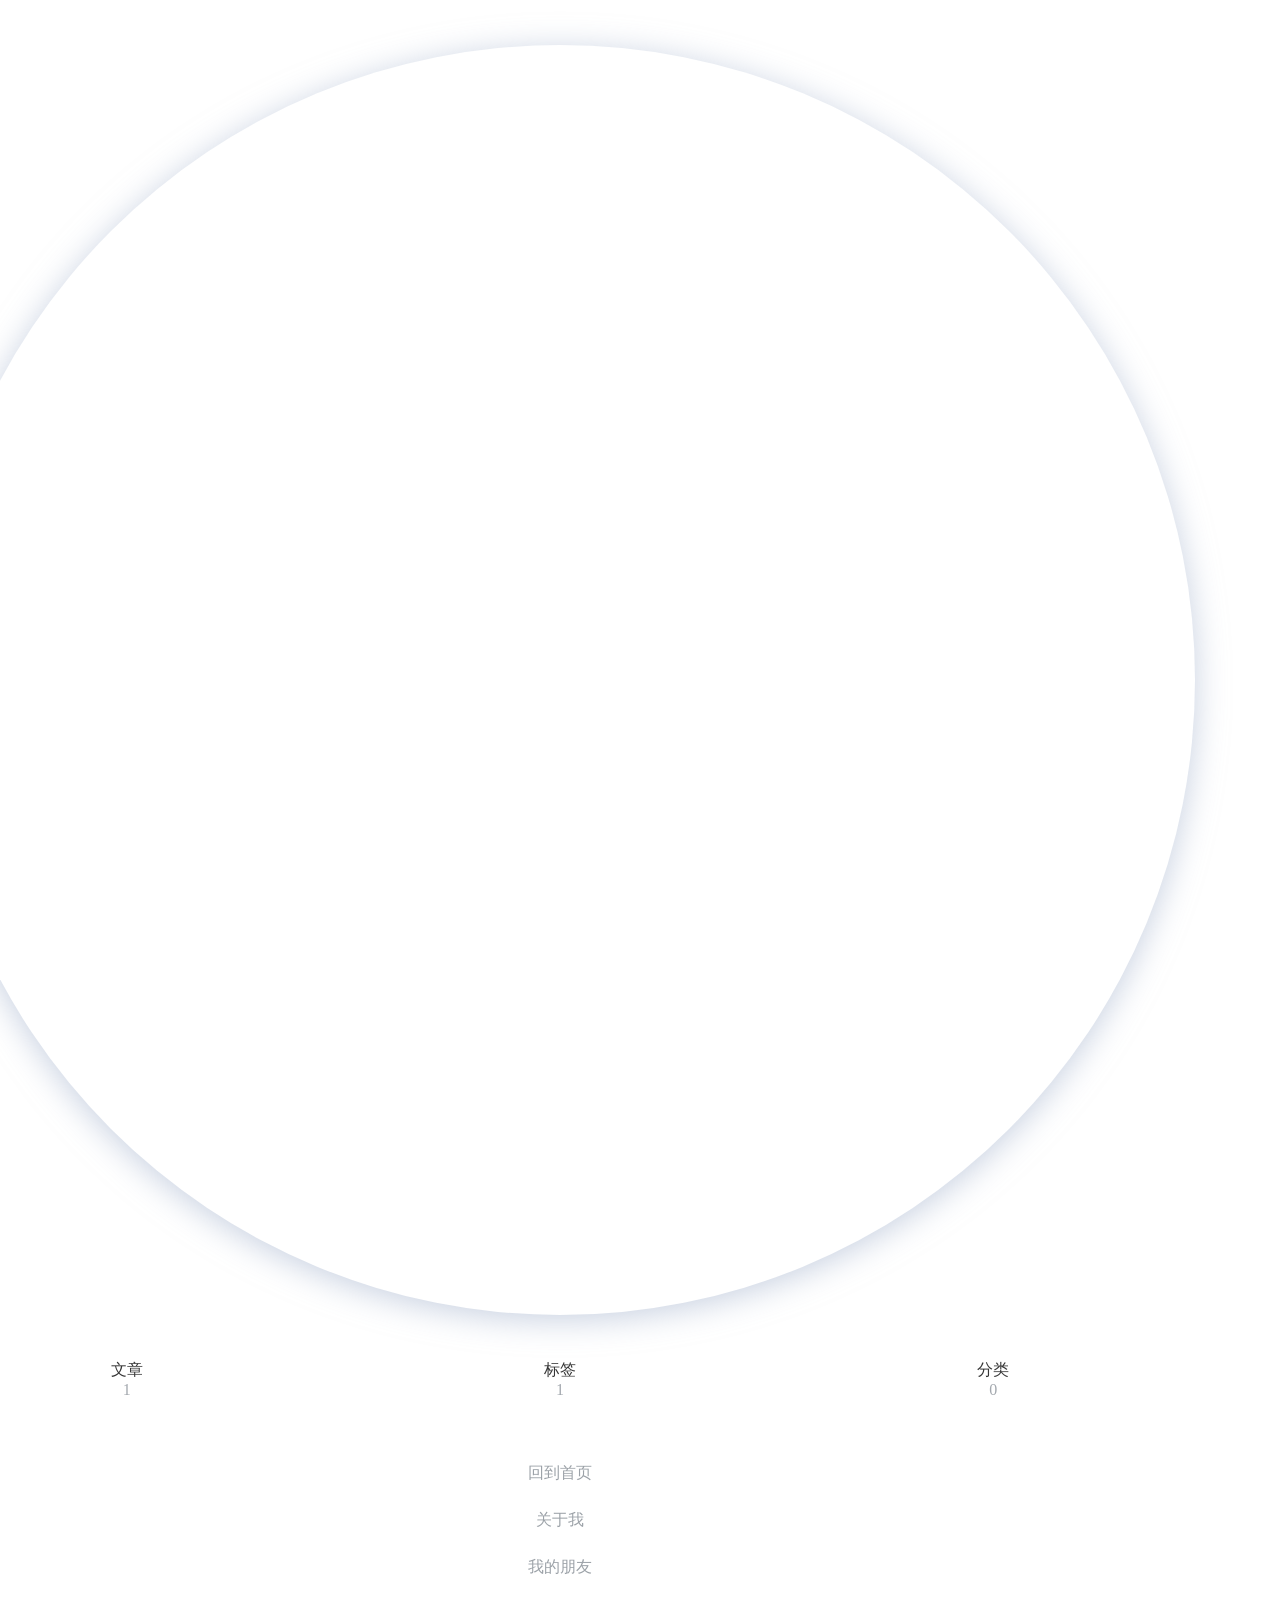
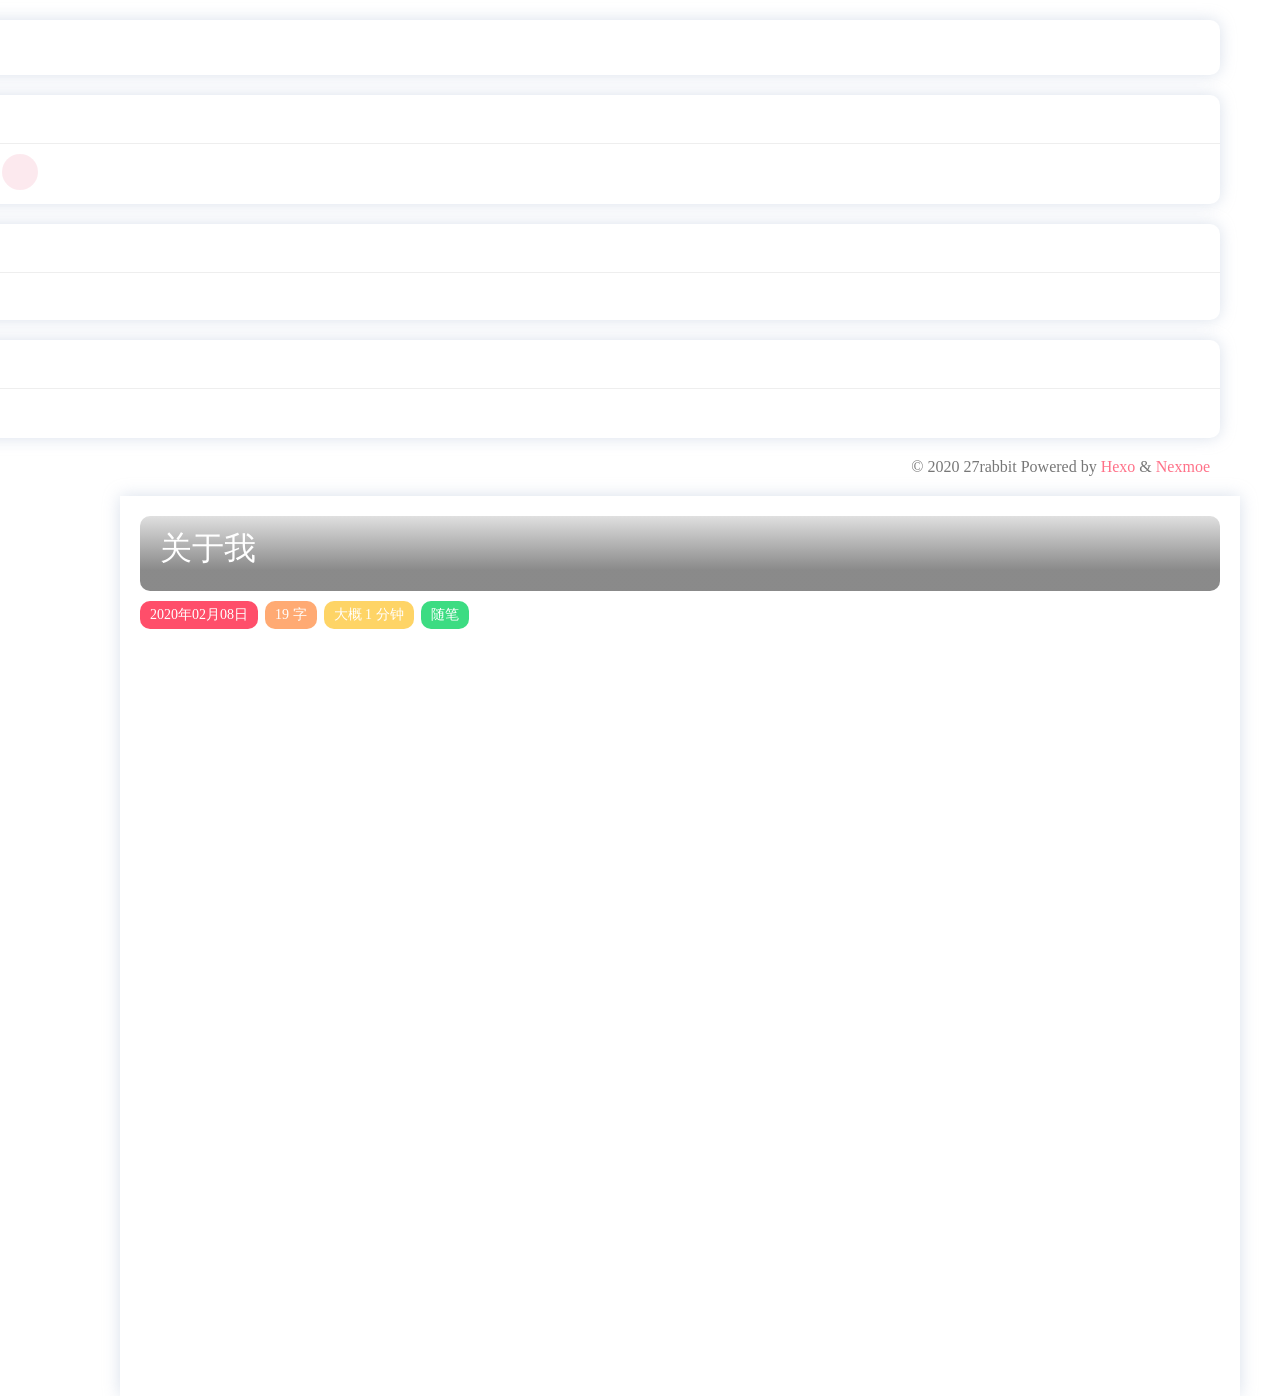
==== archives/index.html @ f5aac6a1 "Site updated: 2020-02-13 19:49:36" ====
<!DOCTYPE html>
<html>

<head>
  
  <title>归档 - 27rabbit</title>
  <meta charset="UTF-8">
  <meta name="description" content="">
  <meta name="viewport" content="width=device-width, initial-scale=1, maximum-scale=1">
  
  

  <link rel="shortcut icon" href="/favicon.ico" type="image/png" />
  <meta property="og:type" content="website">
<meta property="og:title" content="27rabbit">
<meta property="og:url" content="http://27rabbit.xyz/archives/index.html">
<meta property="og:site_name" content="27rabbit">
<meta property="og:locale" content="zh_CN">
<meta property="article:author" content="27rabbit">
<meta name="twitter:card" content="summary">
  <link rel="stylesheet" href="https://cdn.jsdelivr.net/npm/mdui@0.4.3/dist/css/mdui.min.css">
  <link rel="stylesheet" href="https://cdn.jsdelivr.net/npm/highlight.js@9.15.8/styles/atom-one-dark.css">
  
  <link rel="stylesheet" href="//at.alicdn.com/t/font_1038733_0xvrvpg9c0r.css">
  <link rel="stylesheet" href="/css/style.css?v=1581594572714">

   
    <style>
      .nexmoe-avatar img:hover {
        -webkit-transform: rotateZ(360deg);
        -moz-transform: rotateZ(360deg);
        transform: rotateZ(360deg);
      }	
    </style>
  
<meta name="generator" content="Hexo 4.2.0"></head>

<body class="mdui-drawer-body-left">
  
  <div id="nexmoe-background">
    <div class="nexmoe-bg" style="background-image: url(https://i.loli.net/2020/02/13/C8mOFnyp7YLqkBA.jpg)"></div>
    <div class="mdui-appbar mdui-shadow-0">
      <div class="mdui-toolbar">
        <a mdui-drawer="{target: '#drawer', swipe: true}" title="menu" class="mdui-btn mdui-btn-icon"><i class="mdui-icon material-icons">menu</i></a>
        <div class="mdui-toolbar-spacer"></div>
        <!--<a href="javascript:;" class="mdui-btn mdui-btn-icon"><i class="mdui-icon material-icons">search</i></a>-->
        <a href="/" title="27rabbit" class="mdui-btn mdui-btn-icon"><img src="https://i.loli.net/2020/02/12/JqBduc5F4Vewi12.jpg"></a>
       </div>
    </div>
  </div>
  <div id="nexmoe-header">
      <div class="nexmoe-drawer mdui-drawer" id="drawer">
    <div class="nexmoe-avatar mdui-ripple">
        <a href="/" title="27rabbit">
            <img src="https://i.loli.net/2020/02/12/JqBduc5F4Vewi12.jpg" alt="27rabbit">
        </a>
    </div>
    <div class="nexmoe-count">
        <div><span>文章</span>1</div>
        <div><span>标签</span>1</div>
        <div><span>分类</span>0</div>
    </div>
    <ul class="nexmoe-list mdui-list" mdui-collapse="{accordion: true}">
        
        <a class="nexmoe-list-item mdui-list-item mdui-ripple" href="/" title="回到首页">
            <i class="mdui-list-item-icon nexmoefont icon-home"></i>
            <div class="mdui-list-item-content">
                回到首页
            </div>
        </a>
        
        <a class="nexmoe-list-item mdui-list-item mdui-ripple" href="/2020/02/08/about-me/" title="关于我">
            <i class="mdui-list-item-icon nexmoefont icon-info-circle"></i>
            <div class="mdui-list-item-content">
                关于我
            </div>
        </a>
        
        <a class="nexmoe-list-item mdui-list-item mdui-ripple" href="/PY.html" title="我的朋友">
            <i class="mdui-list-item-icon nexmoefont icon-unorderedlist"></i>
            <div class="mdui-list-item-content">
                我的朋友
            </div>
        </a>
        
    </ul>
    <aside id="nexmoe-sidebar">
  
  <div class="nexmoe-widget-wrap">
    <div class="nexmoe-widget nexmoe-search">
        <form id="search_form" action_e="https://cn.bing.com/search?q=site:27rabbit.xyz" onsubmit="return search();">
            <input id="search_value" name="q" type="search" placeholder="搜索">
        </form>
    </div>
</div>
  
  <div class="nexmoe-widget-wrap">
    <h3 class="nexmoe-widget-title">交个朋友</h3>
    <div class="nexmoe-widget nexmoe-social">
        <a class="mdui-ripple" href="https://space.bilibili.com/182600009/" target="_blank" mdui-tooltip="{content: '哔哩哔哩'}" style="color: rgb(231, 106, 141);background-color: rgba(231, 106, 141, .15);">
            <i class="nexmoefont icon-bilibili"></i>
        </a><a class="mdui-ripple" href="https://github.com/27rabbit-penguin/" target="_blank" mdui-tooltip="{content: 'GitHub'}" style="color: rgb(25, 23, 23);background-color: rgba(25, 23, 23, .15);">
            <i class="nexmoefont icon-github"></i>
        </a><a class="mdui-ripple" href="https://space.bilibili.com/182600009/" target="_blank" mdui-tooltip="{content: 'LOJ'}" style="color: rgb(231, 106, 141);background-color: rgba(231, 106, 141, .15);">
            <i class="nexmoefont icon-loj"></i>
        </a>
    </div>
</div>
  
  

  
  
  <div class="nexmoe-widget-wrap">
    <h3 class="nexmoe-widget-title">标签云</h3>
    <div id="randomtagcloud" class="nexmoe-widget tagcloud">
      <a href="/tags/%E9%9A%8F%E7%AC%94/" style="font-size: 10px;">随笔</a>
    </div>
    
  </div>

  
  
  <div class="nexmoe-widget-wrap">
    <h3 class="nexmoe-widget-title">归档</h3>
    <div class="nexmoe-widget">
      <ul class="archive-list"><li class="archive-list-item"><a class="archive-list-link" href="/archives/2020/02/">二月 2020</a></li></ul>
    </div>
  </div>


  
</aside>
    <div class="nexmoe-copyright">
        &copy; 2020 27rabbit
        Powered by <a href="http://hexo.io/" target="_blank">Hexo</a>
        & <a href="https://nexmoe.com/hexo-theme-nexmoe.html" target="_blank">Nexmoe</a>
    </div>
</div><!-- .nexmoe-drawer -->
  </div>
  <div id="nexmoe-content">
    <div class="nexmoe-primary">
        <style>
    #nexmoe-content .nexmoe-archives .nexmoe-post .nexmoe-post-cover {
        max-height: 75px;
    }
</style>
<section class="nexmoe-archives">
    
    <div class="nexmoe-post">
        <a href="/2020/02/08/about-me/">
            
                <div class="nexmoe-post-cover mdui-ripple"> 
                    <img data-src="https://i.loli.net/2020/02/13/C8mOFnyp7YLqkBA.jpg" data-sizes="auto" alt="关于我" class="lazyload">
                    <h1>关于我</h1>
                </div>
            
        </a>
        <div class="nexmoe-post-meta">
            <a><i class="nexmoefont icon-calendar-fill"></i>2020年02月08日</a>
            <a><i class="nexmoefont icon-areachart"></i>19 字</a>
            <a><i class="nexmoefont icon-time-circle-fill"></i>大概 1 分钟</a>
            
            
                <a class="nexmoefont icon-tag-fill -link" href="/tags/%E9%9A%8F%E7%AC%94/" rel="tag">随笔</a>
            
        </div>
        <div style="height: 50px;"></div>
    </div>
    
</section>

    </div>
  </div>
  <script src="https://cdn.jsdelivr.net/npm/mdui@0.4.3/dist/js/mdui.min.js"></script>
<script src="https://cdn.jsdelivr.net/gh/highlightjs/cdn-release@9.15.8/build/highlight.min.js"></script>
<script>hljs.initHighlightingOnLoad();</script>
<script src="https://cdn.jsdelivr.net/npm/lazysizes@5.1.0/lazysizes.min.js"></script>

<script src="/js/app.js?v=1581594572717"></script>


    <script src="https://cdn.jsdelivr.net/gh/xtaodada/xtaodada.github.io@0.0.2/copy.js"></script>


 
<script> 
!function(e,t,a){function n(){c(".heart{width: 10px;height: 10px;position: fixed;background: #f00;transform: rotate(45deg);-webkit-transform: rotate(45deg);-moz-transform: rotate(45deg);}.heart:after,.heart:before{content: '';width: inherit;height: inherit;background: inherit;border-radius: 50%;-webkit-border-radius: 50%;-moz-border-radius: 50%;position: fixed;}.heart:after{top: -5px;}.heart:before{left: -5px;}"),o(),r()}function r(){for(var e=0;e<d.length;e++)d[e].alpha<=0?(t.body.removeChild(d[e].el),d.splice(e,1)):(d[e].y--,d[e].scale+=.004,d[e].alpha-=.013,d[e].el.style.cssText="left:"+d[e].x+"px;top:"+d[e].y+"px;opacity:"+d[e].alpha+";transform:scale("+d[e].scale+","+d[e].scale+") rotate(45deg);background:"+d[e].color+";z-index:99999");requestAnimationFrame(r)}function o(){var t="function"==typeof e.onclick&&e.onclick;e.onclick=function(e){t&&t(),i(e)}}function i(e){var a=t.createElement("div");a.className="heart",d.push({el:a,x:e.clientX-5,y:e.clientY-5,scale:1,alpha:1,color:s()}),t.body.appendChild(a)}function c(e){var a=t.createElement("style");a.type="text/css";try{a.appendChild(t.createTextNode(e))}catch(t){a.styleSheet.cssText=e}t.getElementsByTagName("head")[0].appendChild(a)}function s(){return"rgb("+~~(255*Math.random())+","+~~(255*Math.random())+","+~~(255*Math.random())+")"}var d=[];e.requestAnimationFrame=function(){return e.requestAnimationFrame||e.webkitRequestAnimationFrame||e.mozRequestAnimationFrame||e.oRequestAnimationFrame||e.msRequestAnimationFrame||function(e){setTimeout(e,1e3/60)}}(),n()}(window,document);
</script>

  





</body>

</html>
---- css/style.css ----
*,
*::after,
*::before {
  box-sizing: border-box;
}
a {
  text-decoration: none;
}
body {
  max-width: 1200px;
  margin: auto !important;
}
#nexmoe-background .nexmoe-bg {
  opacity: 0.2;
  background-size: cover;
  filter: blur(30px);
  height: 100vh;
  width: 100%;
  position: fixed;
  top: 0;
  left: 0;
  z-index: -1;
}
#nexmoe-background .mdui-appbar {
  padding: 10px;
  display: none;
}
#nexmoe-background .mdui-appbar img {
  width: 100%;
}
@media screen and (max-width: 1023px) {
  .nexmoe-bg {
    position: relative;
  }
  .mdui-appbar {
    display: block !important;
  }
}
#nexmoe-header {
  margin-left: -240px;
}
#nexmoe-header .mdui-drawer {
  left: unset;
  scrollbar-width: none;
}
#nexmoe-header .mdui-drawer::-webkit-scrollbar {
  display: none;
}
#nexmoe-header .nexmoe-avatar,
#nexmoe-header .nexmoe-avatar img {
  width: 100%;
  font-size: 0 0;
  border-radius: 80px;
  -webkit-border-radius: 80px;
  -moz-border-radius: 80px;
  box-shadow: inset 0 -1px 0 #333 sf;
  -webkit-transition: -webkit-transform 1.5s ease-out;
  -moz-transition: -moz-transform 1.5s ease-out;
  transition: transform 1.5s ease-out;
}
#nexmoe-header .nexmoe-avatar {
  margin: 45px;
  z-index: 4;
  position: relative;
  font-size: 0;
  width: calc(100% - 90px);
  overflow: hidden;
  border-radius: 100%;
  box-shadow: 0 0.3rem 2rem rgba(161,177,204,0.6);
}
#nexmoe-header .nexmoe-avatar a {
  padding-bottom: 100%;
  display: block;
  height: 0;
}
#nexmoe-header .nexmoe-count {
  padding: 0 30px;
  margin-bottom: 30px;
  display: -webkit-box;
  display: -ms-flexbox;
  display: flex;
}
#nexmoe-header .nexmoe-count div {
  -webkit-box-flex: 1;
  -ms-flex: 1;
  flex: 1;
  text-align: center;
  color: #a3a8ae;
}
#nexmoe-header .nexmoe-count div span {
  color: #363636;
  display: block;
}
#nexmoe-header .nexmoe-search input {
  border: none !important;
  background-color: transparent;
  padding: 20px;
  box-sizing: border-box;
  outline: none;
}
#nexmoe-header .nexmoe-social {
  padding: 5px;
}
#nexmoe-header .nexmoe-social a {
  width: 36px;
  height: 36px;
  line-height: 36px;
  margin: 5px;
  border-radius: 100%;
  display: inline-block;
  text-align: center;
  color: #606266;
}
#nexmoe-header .nexmoe-list {
  padding: 8px 20px;
}
#nexmoe-header .nexmoe-list .nexmoe-list-item {
  padding: 0 36px;
  color: #9ca2a8;
  transition: all 0.35s;
  border-radius: 10px;
  margin-bottom: 10px;
  text-align: center;
}
#nexmoe-header .nexmoe-list .nexmoe-list-item.active,
#nexmoe-header .nexmoe-list .nexmoe-list-item.active i {
  color: #fff;
}
#nexmoe-header .nexmoe-list .nexmoe-list-item.active {
  opacity: 0.9;
  background: #ff4e6a;
  box-shadow: 0 2px 12px #ff4e6a;
}
#nexmoe-header .nexmoe-list .nexmoe-list-item i {
  font-size: 22px;
  color: #9ca2a8;
}
#nexmoe-header .nexmoe-list .nexmoe-list-item .mdui-list-item-content {
  margin-left: 0px;
  transition: all 0.35s;
}
#nexmoe-header .nexmoe-widget-wrap {
  box-shadow: 0 0 1rem rgba(161,177,204,0.4);
  background-color: #fff;
  margin: 20px;
  border-radius: 10px;
  overflow: hidden;
  white-space: normal;
}
#nexmoe-header .nexmoe-widget-wrap .nexmoe-widget-title {
  font-size: 1.2em;
  font-weight: normal;
  padding: 12px 10px 10px;
  border-bottom: 1px solid #eee;
  margin: 0;
}
#nexmoe-header .nexmoe-widget-wrap .nexmoe-widget ul {
  list-style-type: none;
  padding: 0;
  margin: 0;
}
#nexmoe-header .nexmoe-widget-wrap .nexmoe-widget ul li {
  overflow: hidden;
  text-overflow: ellipsis;
  white-space: nowrap;
  border-bottom: 1px solid #eee;
  position: relative;
}
#nexmoe-header .nexmoe-widget-wrap .nexmoe-widget ul li a {
  padding: 14px 10px;
  display: block;
  color: #606266;
}
#nexmoe-header .nexmoe-widget-wrap .nexmoe-widget ul li:last-child {
  border-bottom: none;
}
#nexmoe-header .nexmoe-widget-wrap .nexmoe-widget .category-list-count {
  background-color: rgba(255,78,106,0.8);
  display: inline-block;
  width: 26px;
  height: 26px;
  line-height: 26px;
  text-align: center;
  border-radius: 100%;
  color: #fff;
  position: absolute;
  right: 10px;
  top: 10px;
}
#nexmoe-header .nexmoe-widget-wrap .tagcloud {
  padding: 10px;
  padding-bottom: 5px;
}
#nexmoe-header .nexmoe-widget-wrap .tagcloud a {
  border-radius: 10px;
  padding: 5px 10px;
  color: #fff;
  font-size: 12px !important;
  display: inline-block;
  margin-bottom: 5px;
}
#nexmoe-header .nexmoe-widget-wrap .tagcloud a:before {
  content: "# ";
}
#nexmoe-header .nexmoe-widget-wrap .tagcloud a:nth-child(7n+1) {
  background-color: rgba(255,78,106,0.15);
  color: rgba(255,78,106,0.8);
}
#nexmoe-header .nexmoe-widget-wrap .tagcloud a:nth-child(7n+2) {
  background-color: rgba(255,170,115,0.15);
  color: #ffaa73;
}
#nexmoe-header .nexmoe-widget-wrap .tagcloud a:nth-child(7n+3) {
  background-color: rgba(254,212,102,0.15);
  color: #fed466;
}
#nexmoe-header .nexmoe-widget-wrap .tagcloud a:nth-child(7n+4) {
  background-color: rgba(60,220,130,0.15);
  color: #3cdc82;
}
#nexmoe-header .nexmoe-widget-wrap .tagcloud a:nth-child(7n+5) {
  background-color: rgba(100,220,240,0.15);
  color: #64dcf0;
}
#nexmoe-header .nexmoe-widget-wrap .tagcloud a:nth-child(7n+6) {
  background-color: rgba(100,185,255,0.15);
  color: #64b9ff;
}
#nexmoe-header .nexmoe-widget-wrap .tagcloud a:nth-child(7n+7) {
  background-color: rgba(180,180,255,0.15);
  color: #b4b4ff;
}
#nexmoe-header .nexmoe-widget-wrap:first-child {
  margin-top: 0;
}
#nexmoe-header .nexmoe-copyright {
  padding: 0 30px;
  text-align: right;
  color: #777;
  white-space: normal;
  margin-bottom: 20px;
}
#nexmoe-header .nexmoe-copyright a {
  color: rgba(255,78,106,0.8);
}
@media screen and (max-width: 1024px) {
  #nexmoe-header {
    margin-left: 0;
  }
  #nexmoe-header .mdui-drawer {
    left: 0;
  }
}
#nexmoe-content {
  position: relative;
}
#nexmoe-content .nexmoe-primary {
  box-shadow: 0 0 1rem rgba(161,177,204,0.4);
  background-color: #fff;
  float: left;
  width: 100%;
  padding: 20px;
  position: absolute;
  min-height: 100vh;
}
#nexmoe-content .nexmoe-primary .nexmoe-page-nav {
  list-style: none;
  text-align: center;
  display: inline-block;
  color: #ddd;
  background-color: #f5f6f5;
  border-radius: 10px;
  margin-top: -10px;
}
#nexmoe-content .nexmoe-primary .nexmoe-page-nav .prev {
  margin-left: 8px;
}
#nexmoe-content .nexmoe-primary .nexmoe-page-nav .page-number,
#nexmoe-content .nexmoe-primary .nexmoe-page-nav .extend {
  color: #999;
  border-radius: 10px;
  width: 35px;
  height: 35px;
  line-height: 35px;
  margin-right: 8px;
  float: left;
}
#nexmoe-content .nexmoe-primary .nexmoe-page-nav .current {
  color: #fff;
  background: #ff4e6a;
  opacity: 0.9;
  box-shadow: 0 2px 12px #ff4e6a;
}
#nexmoe-content .nexmoe-posts {
  position: relative;
}
#nexmoe-content .nexmoe-posts .nexmoe-post {
  width: 100%;
  margin-bottom: 40px;
}
#nexmoe-content .nexmoe-posts .nexmoe-post article {
  padding: 10px 0;
}
#nexmoe-content .nexmoe-posts .nexmoe-post article p:first-child {
  margin-top: 0;
}
#nexmoe-content .nexmoe-posts .nexmoe-post article p:last-child {
  margin-bottom: 0;
}
#nexmoe-content .nexmoe-posts .nexmoe-post:last-child {
  margin-bottom: 20px;
}
#nexmoe-content .nexmoe-post .nexmoe-post-cover {
  width: 100%;
  position: relative;
  overflow: hidden;
  border-radius: 10px;
  margin-bottom: 10px;
  min-height: 75px;
  background-color: #eee;
}
#nexmoe-content .nexmoe-post .nexmoe-post-cover img {
  width: 100%;
  display: block;
  -webkit-filter: blur(5px);
  filter: blur(5px);
  transition: filter 400ms, -webkit-filter 400ms;
  position: absolute;
  left: 0;
  top: 0;
  opacity: 0;
}
#nexmoe-content .nexmoe-post .nexmoe-post-cover img.lazyloaded {
  -webkit-filter: blur(0);
  filter: blur(0);
  opacity: 1;
}
#nexmoe-content .nexmoe-post .nexmoe-post-cover h1 {
  position: absolute;
  bottom: 0;
  padding: 20px;
  color: #fff;
  font-size: 2em;
  width: 100%;
  box-sizing: border-box;
  text-transform: none;
  z-index: 1;
  margin: 0;
  font-weight: normal;
}
#nexmoe-content .nexmoe-post .nexmoe-post-cover h1:after {
  background-image: -moz-linear-gradient(to top, rgba(16,16,16,0.45) 25%, rgba(16,16,16,0) 100%);
  background-image: -webkit-linear-gradient(to top, rgba(16,16,16,0.45) 25%, rgba(16,16,16,0) 100%);
  background-image: -ms-linear-gradient(to top, rgba(16,16,16,0.45) 25%, rgba(16,16,16,0) 100%);
  background-image: linear-gradient(to top, rgba(16,16,16,0.45) 25%, rgba(16,16,16,0) 100%);
  -moz-pointer-events: none;
  -webkit-pointer-events: none;
  -ms-pointer-events: none;
  pointer-events: none;
  background-size: cover;
  content: '';
  display: block;
  height: 100%;
  left: 0;
  position: absolute;
  bottom: 0;
  width: 100%;
  z-index: -1;
}
#nexmoe-content .nexmoe-post .nexmoe-post-meta {
  margin-bottom: -10px;
}
#nexmoe-content .nexmoe-post .nexmoe-post-meta a {
  border-radius: 10px;
  padding: 5px 10px;
  color: #fff;
  font-size: 14px;
  display: inline-block;
  margin-bottom: 5px;
  margin-right: 3px;
}
#nexmoe-content .nexmoe-post .nexmoe-post-meta a .nexmoefont {
  font-size: 14px;
}
#nexmoe-content .nexmoe-post .nexmoe-post-meta a:before,
#nexmoe-content .nexmoe-post .nexmoe-post-meta i:before {
  margin-right: 5px;
}
#nexmoe-content .nexmoe-post .nexmoe-post-meta a:nth-child(7n+1) {
  background-color: #ff4e6a;
}
#nexmoe-content .nexmoe-post .nexmoe-post-meta a:nth-child(7n+2) {
  background-color: #ffaa73;
}
#nexmoe-content .nexmoe-post .nexmoe-post-meta a:nth-child(7n+3) {
  background-color: #fed466;
}
#nexmoe-content .nexmoe-post .nexmoe-post-meta a:nth-child(7n+4) {
  background-color: #3cdc82;
}
#nexmoe-content .nexmoe-post .nexmoe-post-meta a:nth-child(7n+5) {
  background-color: #64dcf0;
}
#nexmoe-content .nexmoe-post .nexmoe-post-meta a:nth-child(7n+6) {
  background-color: #64b9ff;
}
#nexmoe-content .nexmoe-post .nexmoe-post-meta a:nth-child(7n+7) {
  background-color: #b4b4ff;
}
#nexmoe-content .nexmoe-post .nexmoe-post-copyright {
  margin-bottom: 20px;
  border-radius: 6px;
  padding: 20px;
  color: #666;
  background-color: #f8f8f8;
  border-left: 2px solid #eee;
  line-height: 1.5em;
  position: relative;
}
#nexmoe-content .nexmoe-post .nexmoe-post-copyright i {
  position: absolute;
  top: -10px;
  left: 13px;
  font-size: 20px;
  background: #f8f8f8;
  color: #666;
  border-radius: 100%;
  text-align: center;
  line-height: 24px;
  padding: 2px;
  height: 30px;
  width: 30px;
  border: 1px solid #eee;
}
#nexmoe-content .nexmoe-post .nexmoe-post-copyright a {
  color: #ff4e6a;
}
#nexmoe-content .nexmoe-comment {
  background-color: #f5f6f5;
  padding: 20px;
  margin: -20px;
  margin-top: 0;
}
#nexmoe-content::after {
  clear: both;
  display: table;
  content: ' ';
}
@media screen and (max-width: 1024px) {
  #nexmoe-content .nexmoe-primary {
    width: 100%;
    position: relative;
    min-height: 100vh;
  }
  #nexmoe-content .nexmoe-secondary {
    display: none;
  }
}
@media screen and (min-width: 1024px) {
  body {
    padding-left: 80px;
  }
  #nexmoe-header .mdui-drawer-close {
    -webkit-transform: translateX(-160px);
    transform: translateX(-160px);
  }
  #nexmoe-header .mdui-drawer-close .nexmoe-avatar {
    padding: 16px;
    width: 80px;
    margin-left: 160px;
    margin-top: 8px;
  }
  #nexmoe-header .mdui-drawer-close .nexmoe-count {
    padding: 16px;
    width: 80px;
    margin-left: 160px;
    display: block;
  }
  #nexmoe-header .mdui-drawer-close .nexmoe-count div {
    display: block;
    margin-bottom: 10px;
  }
  #nexmoe-header .mdui-drawer-close .nexmoe-count div:last-child {
    margin-bottom: 0;
  }
  #nexmoe-header .mdui-drawer-close .mdui-list {
    margin-left: 160px;
  }
  #nexmoe-header .mdui-drawer-close .nexmoe-list-item {
    padding: 0 17px;
    color: #9ca2a8;
  }
  #nexmoe-header .mdui-drawer-close .mdui-list-item-icon~.mdui-list-item-content {
    margin-left: 32px;
  }
  #nexmoe-header .mdui-drawer-close .nexmoe-list {
    padding: 8px 10px;
  }
}
article {
  color: #444;
  font-family: microsoft yahei;
}
article p {
  line-height: 24px;
}
article code {
  background-color: rgba(27,31,35,0.05);
  border-radius: 6px;
  font-size: 85%;
  padding: 0.2em 0.4em;
  border: 1px solid #d7dae2;
}
article code::-webkit-scrollbar {
  width: 10px;
  height: 10px;
}
article code::-webkit-scrollbar-thumb {
  border-radius: 6px;
  background-color: #888;
}
article pre {
  border-radius: 6px;
  overflow: hidden;
  -webkit-box-sizing: border-box;
  box-sizing: border-box;
  margin: 20px 0;
  position: relative;
  background: #282c34;
}
article pre::before {
  content: "";
  background: #282c34;
  height: 32px;
  margin-bottom: 0;
  display: block;
}
article pre::after {
  content: " ";
  position: absolute;
  border-radius: 50%;
  background: #ff5f56;
  width: 12px;
  height: 12px;
  top: 0;
  left: 12px;
  margin-top: 12px;
  -webkit-box-shadow: 20px 0 #ffbd2e, 40px 0 #27c93f;
  box-shadow: 20px 0 #ffbd2e, 40px 0 #27c93f;
}
article pre code {
  position: relative;
  padding: 0 5px;
  display: inline-block;
  padding-left: 45px !important;
  border: none;
  border-radius: 0;
  font-size: 100%;
}
article pre code::after {
  content: '001 \A 002 \A 003 \A 004 \A 005 \A 006 \A 007 \A 008 \A 009 \A 010 \A 011 \A 012 \A 013 \A 014 \A 015 \A 016 \A 017 \A 018 \A 019 \A 020 \A 021 \A 022 \A 023 \A 024 \A 025 \A 026 \A 027 \A 028 \A 029 \A 030 \A 031 \A 032 \A 033 \A 034 \A 035 \A 036 \A 037 \A 038 \A 039 \A 040 \A 041 \A 042 \A 043 \A 044 \A 045 \A 046 \A 047 \A 048 \A 049 \A 050 \A 051 \A 052 \A 053 \A 054 \A 055 \A 056 \A 057 \A 058 \A 059 \A 060 \A 061 \A 062 \A 063 \A 064 \A 065 \A 066 \A 067 \A 068 \A 069 \A 070 \A 071 \A 072 \A 073 \A 074 \A 075 \A 076 \A 077 \A 078 \A 079 \A 080 \A 081 \A 082 \A 083 \A 084 \A 085 \A 086 \A 087 \A 088 \A 089 \A 090 \A 091 \A 092 \A 093 \A 094 \A 095 \A 096 \A 097 \A 098 \A 099 \A 100 \A 101 \A 102 \A 103 \A 104 \A 105 \A 106 \A 107 \A 108 \A 109 \A 110 \A 111 \A 112 \A 113 \A 114 \A 115 \A 116 \A 117 \A 118 \A 119 \A 120 \A 121 \A 122 \A 123 \A 124 \A 125 \A 126 \A 127 \A 128 \A 129 \A 130 \A 131 \A 132 \A 133 \A 134 \A 135 \A 136 \A 137 \A 138 \A 139 \A 140 \A 141 \A 142 \A 143 \A 144 \A 145 \A 146 \A 147 \A 148 \A 149 \A 150 \A 151 \A 152 \A 153 \A 154 \A 155 \A 156 \A 157 \A 158 \A 159 \A 160 \A 161 \A 162 \A 163 \A 164 \A 165 \A 166 \A 167 \A 168 \A 169 \A 170 \A 171 \A 172 \A 173 \A 174 \A 175 \A 176 \A 177 \A 178 \A 179 \A 180 \A 181 \A 182 \A 183 \A 184 \A 185 \A 186 \A 187 \A 188 \A 189 \A 190 \A 191 \A 192 \A 193 \A 194 \A 195 \A 196 \A 197 \A 198 \A 199 \A 200 \A 201 \A 202 \A 203 \A 204 \A 205 \A 206 \A 207 \A 208 \A 209 \A 210 \A 211 \A 212 \A 213 \A 214 \A 215 \A 216 \A 217 \A 218 \A 219 \A 220 \A 221 \A 222 \A 223 \A 224 \A 225 \A 226 \A 227 \A 228 \A 229 \A 230 \A 231 \A 232 \A 233 \A 234 \A 235 \A 236 \A 237 \A 238 \A 239 \A 240 \A 241 \A 242 \A 243 \A 244 \A 245 \A 246 \A 247 \A 248 \A 249 \A 250 \A 251 \A 252 \A 253 \A 254 \A 255 \A 256 \A 257 \A 258 \A 259 \A 260 \A 261 \A 262 \A 263 \A 264 \A 265 \A 266 \A 267 \A 268 \A 269 \A 270 \A 271 \A 272 \A 273 \A 274 \A 275 \A 276 \A 277 \A 278 \A 279 \A 280 \A 281 \A 282 \A 283 \A 284 \A 285 \A 286 \A 287 \A 288 \A 289 \A 290 \A 291 \A 292 \A 293 \A 294 \A 295 \A 296 \A 297 \A 298 \A 299 \A 300 \A 301 \A 302 \A 303 \A 304 \A 305 \A 306 \A 307 \A 308 \A 309 \A 310 \A 311 \A 312 \A 313 \A 314 \A 315 \A 316 \A 317 \A 318 \A 319 \A 320 \A 321 \A 322 \A 323 \A 324 \A 325 \A 326 \A 327 \A 328 \A 329 \A 330 \A 331 \A 332 \A 333 \A 334 \A 335 \A 336 \A 337 \A 338 \A 339 \A 340 \A 341 \A 342 \A 343 \A 344 \A 345 \A 346 \A 347 \A 348 \A 349 \A 350 \A 351 \A 352 \A 353 \A 354 \A 355 \A 356 \A 357 \A 358 \A 359 \A 360 \A 361 \A 362 \A 363 \A 364 \A 365 \A 366 \A 367 \A 368 \A 369 \A 370 \A 371 \A 372 \A 373 \A 374 \A 375 \A 376 \A 377 \A 378 \A 379 \A 380 \A 381 \A 382 \A 383 \A 384 \A 385 \A 386 \A 387 \A 388 \A 389 \A 390 \A 391 \A 392 \A 393 \A 394 \A 395 \A 396 \A 397 \A 398 \A 399 \A 400 \A 401 \A 402 \A 403 \A 404 \A 405 \A 406 \A 407 \A 408 \A 409 \A 410 \A 411 \A 412 \A 413 \A 414 \A 415 \A 416 \A 417 \A 418 \A 419 \A 420 \A 421 \A 422 \A 423 \A 424 \A 425 \A 426 \A 427 \A 428 \A 429 \A 430 \A 431 \A 432 \A 433 \A 434 \A 435 \A 436 \A 437 \A 438 \A 439 \A 440 \A 441 \A 442 \A 443 \A 444 \A 445 \A 446 \A 447 \A 448 \A 449 \A 450 \A 451 \A 452 \A 453 \A 454 \A 455 \A 456 \A 457 \A 458 \A 459 \A 460 \A 461 \A 462 \A 463 \A 464 \A 465 \A 466 \A 467 \A 468 \A 469 \A 470 \A 471 \A 472 \A 473 \A 474 \A 475 \A 476 \A 477 \A 478 \A 479 \A 480 \A 481 \A 482 \A 483 \A 484 \A 485 \A 486 \A 487 \A 488 \A 489 \A 490 \A 491 \A 492 \A 493 \A 494 \A 495 \A 496 \A 497 \A 498 \A 499 \A 500 \A 501 \A 502 \A 503 \A 504 \A 505 \A 506 \A 507 \A 508 \A 509 \A 510 \A 511 \A 512 \A 513 \A 514 \A 515 \A 516 \A 517 \A 518 \A 519 \A 520 \A 521 \A 522 \A 523 \A 524 \A 525 \A 526 \A 527 \A 528 \A 529 \A 530 \A 531 \A 532 \A 533 \A 534 \A 535 \A 536 \A 537 \A 538 \A 539 \A 540 \A 541 \A 542 \A 543 \A 544 \A 545 \A 546 \A 547 \A 548 \A 549 \A 550 \A 551 \A 552 \A 553 \A 554 \A 555 \A 556 \A 557 \A 558 \A 559 \A 560 \A 561 \A 562 \A 563 \A 564 \A 565 \A 566 \A 567 \A 568 \A 569 \A 570 \A 571 \A 572 \A 573 \A 574 \A 575 \A 576 \A 577 \A 578 \A 579 \A 580 \A 581 \A 582 \A 583 \A 584 \A 585 \A 586 \A 587 \A 588 \A 589 \A 590 \A 591 \A 592 \A 593 \A 594 \A 595 \A 596 \A 597 \A 598 \A 599 \A 600 \A 601 \A 602 \A 603 \A 604 \A 605 \A 606 \A 607 \A 608 \A 609 \A 610 \A 611 \A 612 \A 613 \A 614 \A 615 \A 616 \A 617 \A 618 \A 619 \A 620 \A 621 \A 622 \A 623 \A 624 \A 625 \A 626 \A 627 \A 628 \A 629 \A 630 \A 631 \A 632 \A 633 \A 634 \A 635 \A 636 \A 637 \A 638 \A 639 \A 640 \A 641 \A 642 \A 643 \A 644 \A 645 \A 646 \A 647 \A 648 \A 649 \A 650 \A 651 \A 652 \A 653 \A 654 \A 655 \A 656 \A 657 \A 658 \A 659 \A 660 \A 661 \A 662 \A 663 \A 664 \A 665 \A 666 \A 667 \A 668 \A 669 \A 670 \A 671 \A 672 \A 673 \A 674 \A 675 \A 676 \A 677 \A 678 \A 679 \A 680 \A 681 \A 682 \A 683 \A 684 \A 685 \A 686 \A 687 \A 688 \A 689 \A 690 \A 691 \A 692 \A 693 \A 694 \A 695 \A 696 \A 697 \A 698 \A 699 \A 700 \A 701 \A 702 \A 703 \A 704 \A 705 \A 706 \A 707 \A 708 \A 709 \A 710 \A 711 \A 712 \A 713 \A 714 \A 715 \A 716 \A 717 \A 718 \A 719 \A 720 \A 721 \A 722 \A 723 \A 724 \A 725 \A 726 \A 727 \A 728 \A 729 \A 730 \A 731 \A 732 \A 733 \A 734 \A 735 \A 736 \A 737 \A 738 \A 739 \A 740 \A 741 \A 742 \A 743 \A 744 \A 745 \A 746 \A 747 \A 748 \A 749 \A 750 \A 751 \A 752 \A 753 \A 754 \A 755 \A 756 \A 757 \A 758 \A 759 \A 760 \A 761 \A 762 \A 763 \A 764 \A 765 \A 766 \A 767 \A 768 \A 769 \A 770 \A 771 \A 772 \A 773 \A 774 \A 775 \A 776 \A 777 \A 778 \A 779 \A 780 \A 781 \A 782 \A 783 \A 784 \A 785 \A 786 \A 787 \A 788 \A 789 \A 790 \A 791 \A 792 \A 793 \A 794 \A 795 \A 796 \A 797 \A 798 \A 799 \A 800 \A 801 \A 802 \A 803 \A 804 \A 805 \A 806 \A 807 \A 808 \A 809 \A 810 \A 811 \A 812 \A 813 \A 814 \A 815 \A 816 \A 817 \A 818 \A 819 \A 820 \A 821 \A 822 \A 823 \A 824 \A 825 \A 826 \A 827 \A 828 \A 829 \A 830 \A 831 \A 832 \A 833 \A 834 \A 835 \A 836 \A 837 \A 838 \A 839 \A 840 \A 841 \A 842 \A 843 \A 844 \A 845 \A 846 \A 847 \A 848 \A 849 \A 850 \A 851 \A 852 \A 853 \A 854 \A 855 \A 856 \A 857 \A 858 \A 859 \A 860 \A 861 \A 862 \A 863 \A 864 \A 865 \A 866 \A 867 \A 868 \A 869 \A 870 \A 871 \A 872 \A 873 \A 874 \A 875 \A 876 \A 877 \A 878 \A 879 \A 880 \A 881 \A 882 \A 883 \A 884 \A 885 \A 886 \A 887 \A 888 \A 889 \A 890 \A 891 \A 892 \A 893 \A 894 \A 895 \A 896 \A 897 \A 898 \A 899 \A 900 \A 901 \A 902 \A 903 \A 904 \A 905 \A 906 \A 907 \A 908 \A 909 \A 910 \A 911 \A 912 \A 913 \A 914 \A 915 \A 916 \A 917 \A 918 \A 919 \A 920 \A 921 \A 922 \A 923 \A 924 \A 925 \A 926 \A 927 \A 928 \A 929 \A 930 \A 931 \A 932 \A 933 \A 934 \A 935 \A 936 \A 937 \A 938 \A 939 \A 940 \A 941 \A 942 \A 943 \A 944 \A 945 \A 946 \A 947 \A 948 \A 949 \A 950 \A 951 \A 952 \A 953 \A 954 \A 955 \A 956 \A 957 \A 958 \A 959 \A 960 \A 961 \A 962 \A 963 \A 964 \A 965 \A 966 \A 967 \A 968 \A 969 \A 970 \A 971 \A 972 \A 973 \A 974 \A 975 \A 976 \A 977 \A 978 \A 979 \A 980 \A 981 \A 982 \A 983 \A 984 \A 985 \A 986 \A 987 \A 988 \A 989 \A 990 \A 991 \A 992 \A 993 \A 994 \A 995 \A 996 \A 997 \A 998 \A 999.';
  color: #5c6370;
  position: absolute;
  top: 0.5em;
  bottom: 0.5em;
  left: 0;
  text-align: left;
  clip: rect(-100px 2em 9999px 0);
  clip: rect(-100px 5ch 9999px 0);
  overflow: hidden;
  padding: 1px 0;
  padding-left: 12px;
  background: #282c34;
}
article a {
  -webkit-transition: all 0.35s;
  transition: all 0.35s;
  color: #ff4e6a;
  text-decoration: none;
  position: relative;
  word-wrap: break-word;
}
article a:hover,
article a:focus {
  color: #ff4e6a;
}
article a::after {
  -webkit-transition: width 0.35s;
  transition: width 0.35s;
  content: "";
  right: 0;
  width: 0;
  bottom: -2px;
  position: absolute;
  border-bottom: 1px solid;
}
article a:hover::after {
  left: 0;
  width: 100%;
}
article p {
  margin: 20px 0;
  position: relative;
}
article p::after {
  content: "";
  clear: both;
  display: block;
}
article del {
  color: #999;
  font-size: 0.9em;
}
article table.nexmoe-album {
  margin: -5px;
  max-width: calc(100% + 10px);
}
article table.nexmoe-album + .nexmoe-album {
  margin-top: 5px;
}
article table.nexmoe-album,
article table.nexmoe-album thead,
article table.nexmoe-album th,
article table.nexmoe-album td {
  border: none;
  box-shadow: none;
}
article table.nexmoe-album * {
  background-color: transparent !important;
}
article table.nexmoe-album th,
article table.nexmoe-album td {
  padding: 5px;
  height: 300px;
}
article table.nexmoe-album th a::after,
article table.nexmoe-album td a::after {
  display: none;
}
@media screen and (max-width: 1024px) {
  article table.nexmoe-album th,
  article table.nexmoe-album td {
    height: 100px;
  }
}
article table.nexmoe-album img {
  width: 100%;
  height: 100%;
  object-fit: cover;
}
article img {
  display: block;
  border-radius: 6px;
  border: 1px solid #eee;
  -webkit-filter: blur(5px);
  filter: blur(5px);
  transition: filter 400ms, -webkit-filter 400ms;
}
article img.lazyloaded {
  -webkit-filter: blur(0);
  filter: blur(0);
}
article h1,
article h2,
article h3,
article h4,
article h5,
article h6 {
  color: #111;
  margin: 20px 0;
}
article h4,
article h5,
article h6 {
  position: relative;
}
article h4:before,
article h5:before,
article h6:before {
  display: inline-block;
  width: 1em;
  content: '#';
  color: #ff4e6a;
}
article h1 {
  font-size: 2.2em;
}
article h2 {
  font-size: 1.5em;
  position: relative;
  padding-bottom: 10px;
}
article h2:before {
  content: "";
  width: calc(100% + 40px);
  border-bottom: 1px solid #eee;
  position: absolute;
  bottom: -1px;
  left: -20px;
}
article h2:after {
  transition: all 0.35s;
  content: "";
  position: absolute;
  background: rgba(255,78,106,0.85);
  width: 1em;
  height: 5px;
  bottom: -3px;
  left: 0;
  border-radius: 6px;
  box-shadow: 0 2px 12px rgba(255,78,106,0.85);
}
article h2:hover:after {
  width: 2em;
}
article h3 {
  font-size: 1.3em;
}
article h4 {
  font-size: 1.15em;
}
article h5 {
  font-size: 1em;
}
article h6 {
  font-size: 0.9em;
}
article blockquote {
  color: #666;
  margin: 20px 0;
  padding: 0.1em 2.2em;
  background-color: #f8f8f8;
  line-height: 28px;
  position: relative;
  border-radius: 6px;
  border: 1px solid #eee;
  font-family: sf pro sc, sf pro display, sf pro icons, aos icons, pingfang sc, helvetica neue, helvetica, arial, sans-serif;
}
article blockquote:before {
  content: "\201C";
  top: 15px;
  left: 10px;
  position: absolute;
  color: #888;
  font-size: 3em;
}
article blockquote:after {
  content: "\201D";
  bottom: -8px;
  right: 10px;
  position: absolute;
  color: #888;
  font-size: 3em;
}
article hr {
  display: block;
  border: 0;
  border-top: 1px dashed #ccc;
  margin: 20px 0;
  padding: 0;
}
article sub,
article sup {
  font-size: 75%;
  line-height: 0;
  position: relative;
  vertical-align: baseline;
}
article sup {
  top: -0.5em;
}
article sub {
  bottom: -0.25em;
}
article ul,
article ol {
  padding: 0 0 0 2em;
  margin-top: 0;
}
article ul .mdui-checkbox {
  padding-left: 22px;
  height: 18px;
}
article ul .mdui-checkbox-icon {
  top: 4px;
}
article li {
  line-height: 24px;
}
article li p {
  margin: 0 !important;
}
article dd {
  margin: 0 0 0 2em;
}
article table {
  color: #5b6064;
  border-spacing: 0;
  text-align: center;
  border-collapse: collapse;
  -webkit-box-shadow: 0 0 0 1px #eee;
  box-shadow: 0 0 0 1px #eee;
  display: inline-block;
  max-width: 100%;
  overflow: auto;
  white-space: nowrap;
  margin: auto;
  border-radius: 6px;
}
article table::-webkit-scrollbar {
  width: 6px;
  height: 6px;
}
article table::-webkit-scrollbar-thumb {
  background-color: #888;
}
article table thead {
  border-bottom: 1px solid #eee;
  background-color: #f8f8f8;
}
article table thead tr {
  background-color: #f8f8f8;
}
article table th {
  border-right: 1px solid #eee;
  padding: 13px 26px;
  font-weight: 400;
}
article table td {
  border-right: 1px solid #eee;
  padding: 13px 26px;
}
article table th:last-child,
article table td:last-child {
  border: none;
}
article table tr {
  background-color: #fff;
}
article table tr:nth-child(2n) {
  background-color: #f8f8f8;
}
article img,
article canvas,
article iframe,
article video,
article svg,
article select,
article textarea {
  width: auto;
  max-width: 100%;
}
details ul {
  padding-left: 1.7em;
}
summary {
  cursor: pointer;
}
summary i {
  margin-right: 0.3em;
  width: 24px;
}
summary .remove {
  display: none;
}
details[open] > summary .add {
  display: none;
}
details[open] > summary .remove {
  display: inline-block;
}
.aplayer {
  -webkit-box-shadow: 0 0 0 1px #eee !important;
  box-shadow: 0 0 0 1px #eee !important;
  border-radius: 6px !important;
  margin: 20px 0 !important;
}
.aplayer .aplayer-info {
  padding: 9px 7px 0 10px !important;
}
.aplayer .aplayer-info .aplayer-controller .aplayer-bar-wrap {
  margin-left: 1px !important;
  padding-right: 3px;
}
.aplayer .aplayer-info .aplayer-controller .aplayer-bar-wrap .aplayer-bar,
.aplayer .aplayer-info .aplayer-controller .aplayer-bar-wrap .aplayer-bar .aplayer-loaded,
.aplayer .aplayer-info .aplayer-controller .aplayer-bar-wrap .aplayer-bar .aplayer-played {
  height: 6px !important;
  border-radius: 6px !important;
}
.aplayer .aplayer-info .aplayer-controller .aplayer-bar-wrap .aplayer-bar .aplayer-played .aplayer-thumb {
  height: 12px !important;
  width: 12px !important;
  right: 3px !important;
  -webkit-box-shadow: 0 0 5px 0 rgba(0,0,0,0.18) !important;
  box-shadow: 0 0 5px 0 rgba(0,0,0,0.18) !important;
  -webkit-transition: all 0.35s;
  transition: all 0.35s;
}
.aplayer .aplayer-info .aplayer-controller .aplayer-volume-wrap .aplayer-volume-bar-wrap .aplayer-volume-bar,
.aplayer .aplayer-info .aplayer-controller .aplayer-volume-wrap .aplayer-volume-bar-wrap .aplayer-volume-bar .aplayer-volume {
  border-radius: 6px;
  width: 6px;
}
.aplayer .aplayer-info .aplayer-controller .aplayer-volume-wrap .aplayer-volume-bar-wrap .aplayer-volume-bar {
  right: 10.5px;
}
.aplayer .aplayer-list ol li {
  border-top: none !important;
}
.aplayer .aplayer-list ol li.aplayer-list-light {
  background: #f8f8f8 !important;
}
article .mdui-btn {
  background-color: #ff4e6a;
  color: #fff;
  border-radius: 6px;
}
article .mdui-btn:focus,
article .mdui-btn:hover {
  background-color: #ff4e6a;
  color: #fff;
}
font.douyin {
  text-shadow: -2px 0 rgba(0,255,255,0.5), 2px 0 rgba(255,0,0,0.5);
  animation: shake-it 0.5s reverse infinite cubic-bezier(0.68, -0.55, 0.27, 1.55);
}
.nexmoe-post-right {
  width: calc(100% + 40px);
  margin: 0 -20px;
  text-align: right;
}
.nexmoe-valign {
  display: -webkit-box !important;
  display: -webkit-flex !important;
  display: -ms-flexbox !important;
  display: flex !important;
  -webkit-box-align: center !important;
  -webkit-align-items: center !important;
  -ms-flex-align: center !important;
  align-items: center !important;
  height: 100%;
}
.nexmoe-post-right .nexmoe-fixed {
  position: fixed;
  z-index: 1000;
  height: 100vh;
  display: inline-block;
  top: 0;
}
.nexmoe-post-right .nexmoe-toc {
  margin-left: 16px;
  width: 240px;
  text-align: left;
}
.nexmoe-post-right .nexmoe-toc a {
  color: rgba(0,0,0,0.6);
}
.nexmoe-post-right .nexmoe-toc ol {
  padding-left: 1em;
}
.nexmoe-post-right .nexmoe-toc li {
  margin: 1em 0;
}
.nexmoe-post-right .nexmoe-toc > ol {
  padding-left: 0;
}
.nexmoe-toc * {
  list-style: none;
}
@-moz-keyframes shake-it {
  0% {
    text-shadow: 0 0 rgba(0,255,255,0.5), 0 0 rgba(255,0,0,0.5);
  }
  25% {
    text-shadow: -1px 0 rgba(0,255,255,0.5), 1px 0 rgba(255,0,0,0.5);
  }
  50% {
    text-shadow: -3px 0 rgba(0,255,255,0.5), 1px 0 rgba(255,0,0,0.5);
  }
  100% {
    text-shadow: 1px 0 rgba(0,255,255,0.5), 3px 0 rgba(255,0,0,0.5);
  }
}
@-webkit-keyframes shake-it {
  0% {
    text-shadow: 0 0 rgba(0,255,255,0.5), 0 0 rgba(255,0,0,0.5);
  }
  25% {
    text-shadow: -1px 0 rgba(0,255,255,0.5), 1px 0 rgba(255,0,0,0.5);
  }
  50% {
    text-shadow: -3px 0 rgba(0,255,255,0.5), 1px 0 rgba(255,0,0,0.5);
  }
  100% {
    text-shadow: 1px 0 rgba(0,255,255,0.5), 3px 0 rgba(255,0,0,0.5);
  }
}
@-o-keyframes shake-it {
  0% {
    text-shadow: 0 0 rgba(0,255,255,0.5), 0 0 rgba(255,0,0,0.5);
  }
  25% {
    text-shadow: -1px 0 rgba(0,255,255,0.5), 1px 0 rgba(255,0,0,0.5);
  }
  50% {
    text-shadow: -3px 0 rgba(0,255,255,0.5), 1px 0 rgba(255,0,0,0.5);
  }
  100% {
    text-shadow: 1px 0 rgba(0,255,255,0.5), 3px 0 rgba(255,0,0,0.5);
  }
}
@keyframes shake-it {
  0% {
    text-shadow: 0 0 rgba(0,255,255,0.5), 0 0 rgba(255,0,0,0.5);
  }
  25% {
    text-shadow: -1px 0 rgba(0,255,255,0.5), 1px 0 rgba(255,0,0,0.5);
  }
  50% {
    text-shadow: -3px 0 rgba(0,255,255,0.5), 1px 0 rgba(255,0,0,0.5);
  }
  100% {
    text-shadow: 1px 0 rgba(0,255,255,0.5), 3px 0 rgba(255,0,0,0.5);
  }
}
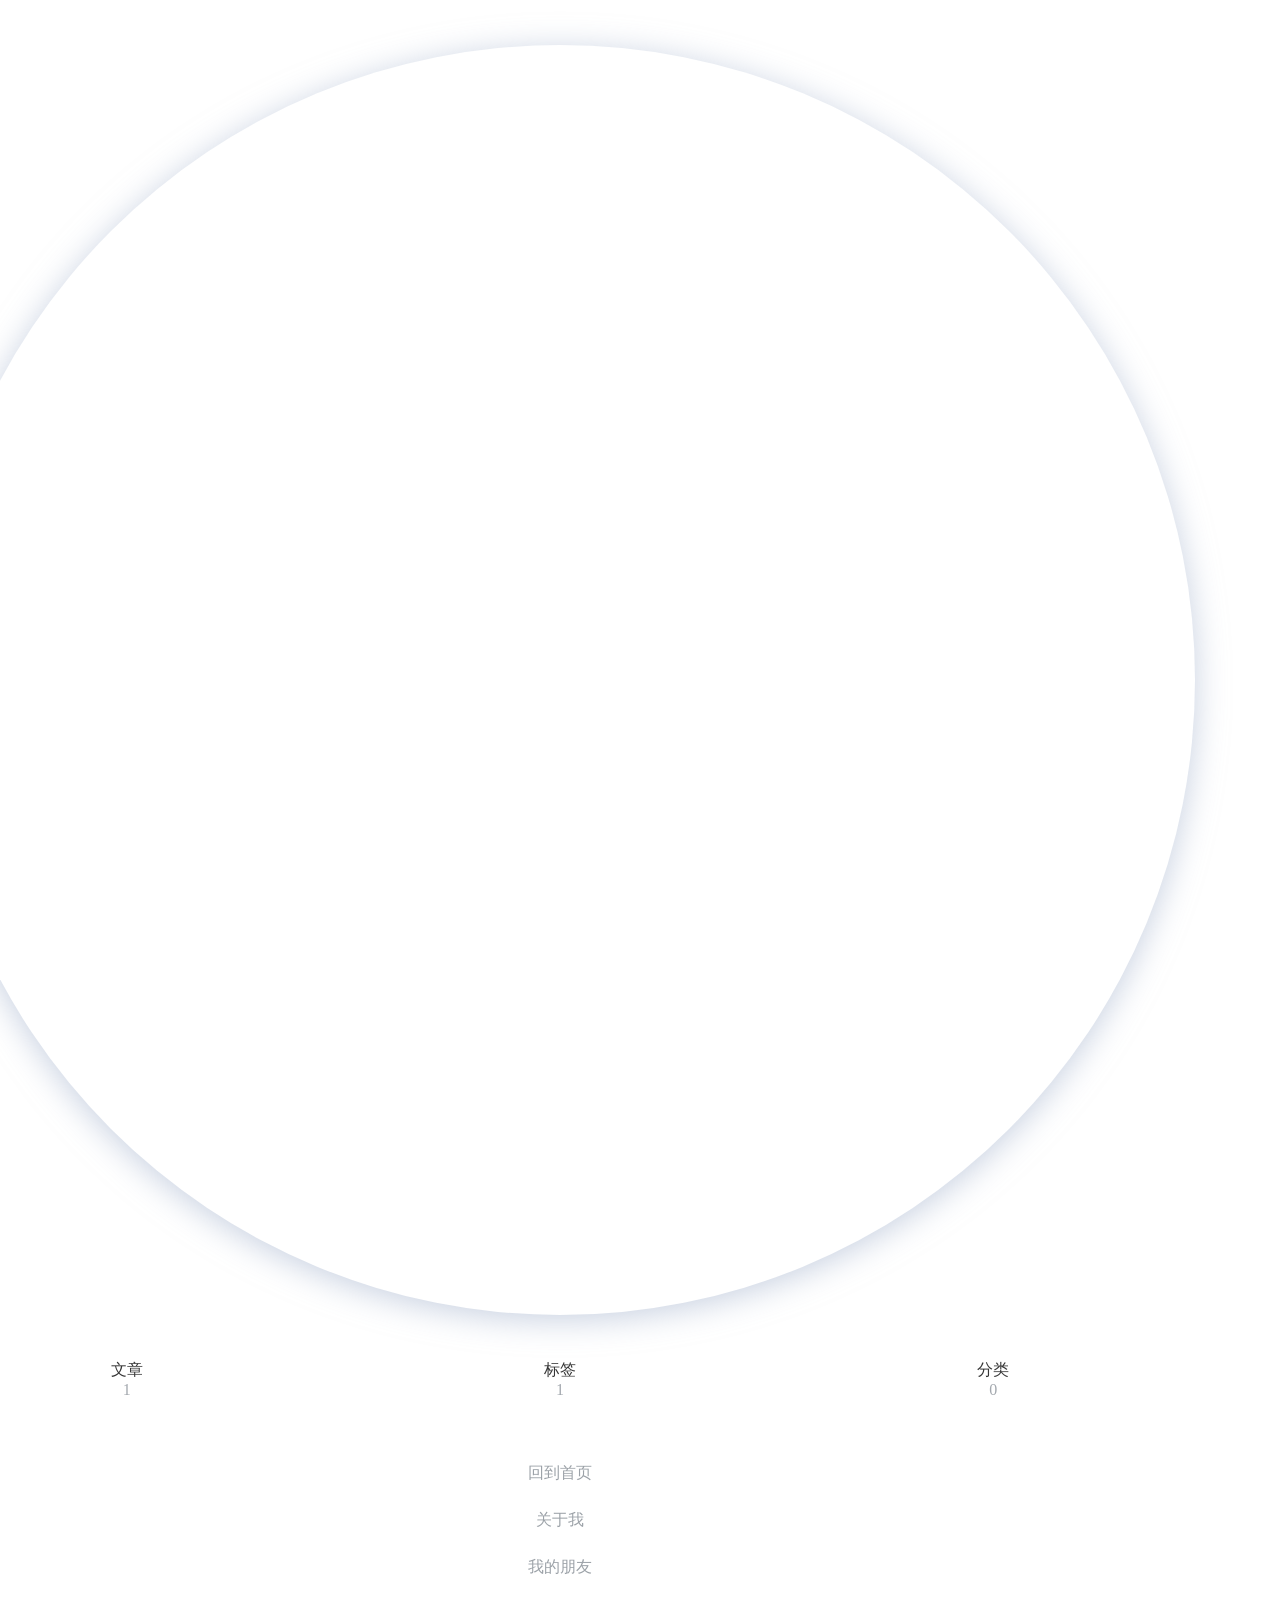
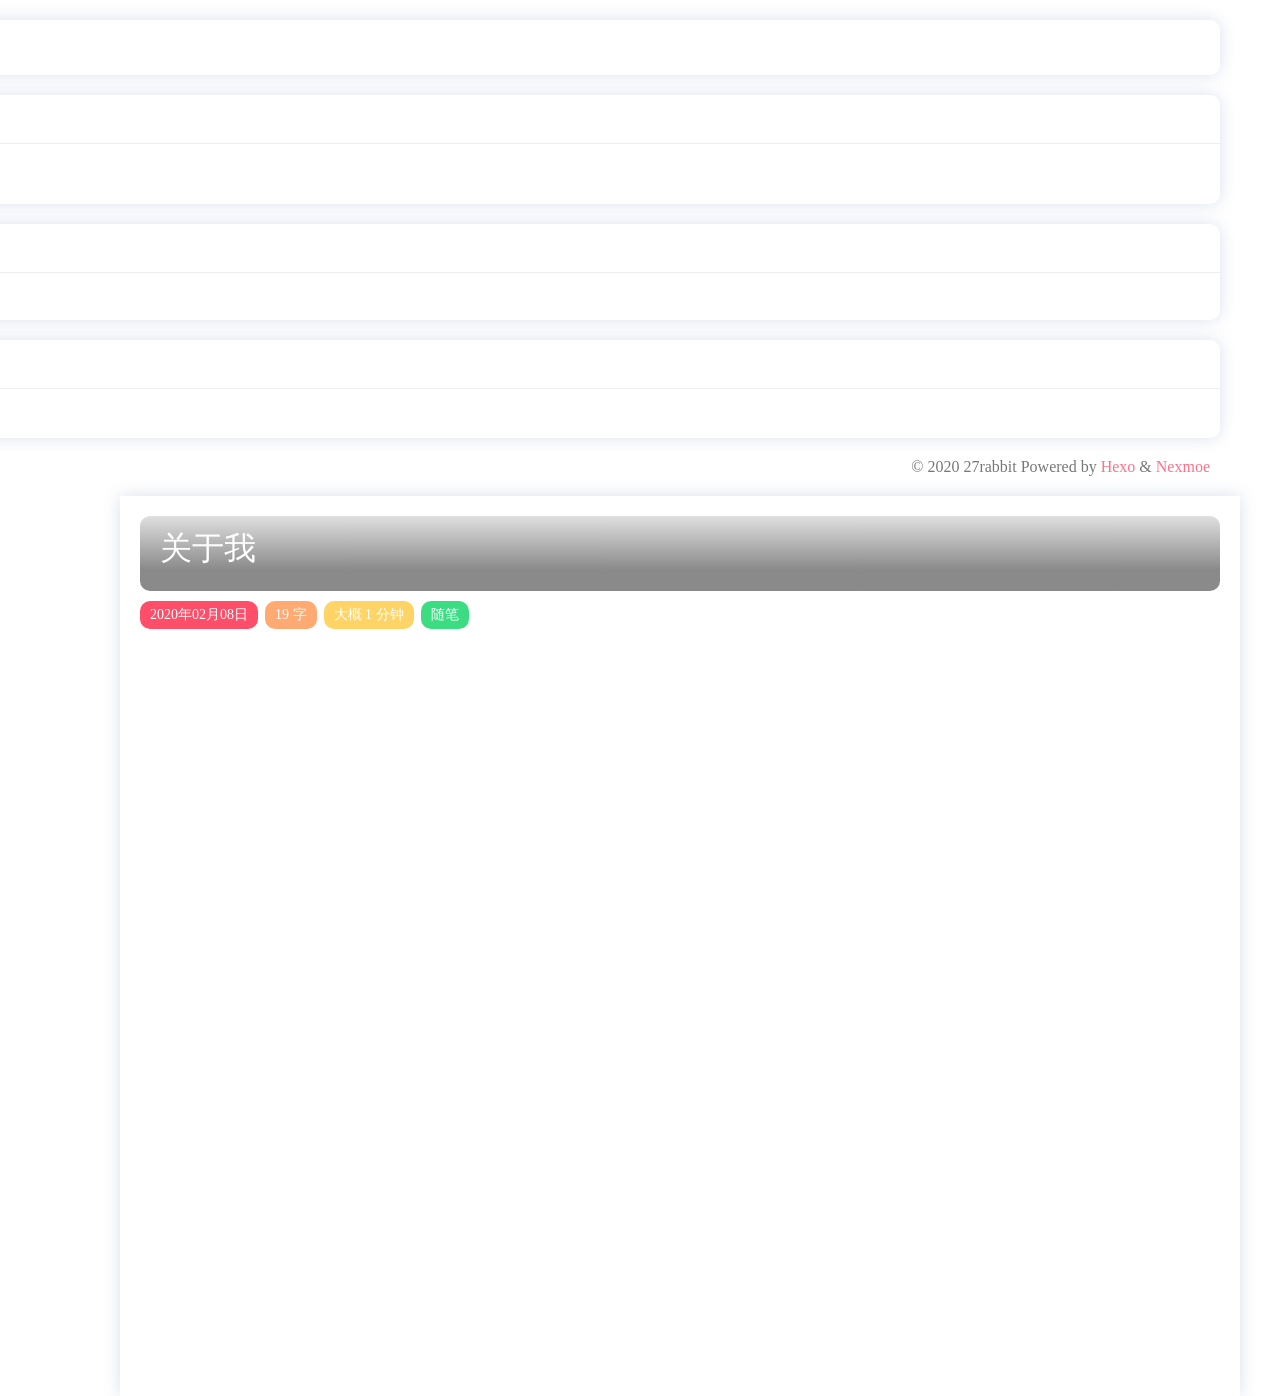
==== commit caf72db8: "Site updated: 2020-02-13 20:38:14" ====
--- a/archives/index.html
+++ b/archives/index.html
@@ -10,7 +10,7 @@
   
   
 
-  <link rel="shortcut icon" href="/favicon.ico" type="image/png" />
+  <link rel="shortcut icon" href="https://s2.ax1x.com/2020/02/13/1O9ffJ.png" type="image/png" />
   <meta property="og:type" content="website">
 <meta property="og:title" content="27rabbit">
 <meta property="og:url" content="http://27rabbit.xyz/archives/index.html">
@@ -22,7 +22,7 @@
   <link rel="stylesheet" href="https://cdn.jsdelivr.net/npm/highlight.js@9.15.8/styles/atom-one-dark.css">
   
   <link rel="stylesheet" href="//at.alicdn.com/t/font_1038733_0xvrvpg9c0r.css">
-  <link rel="stylesheet" href="/css/style.css?v=1581594572714">
+  <link rel="stylesheet" href="/css/style.css?v=1581597419939">
 
    
     <style>
@@ -101,8 +101,6 @@
             <i class="nexmoefont icon-bilibili"></i>
         </a><a class="mdui-ripple" href="https://github.com/27rabbit-penguin/" target="_blank" mdui-tooltip="{content: 'GitHub'}" style="color: rgb(25, 23, 23);background-color: rgba(25, 23, 23, .15);">
             <i class="nexmoefont icon-github"></i>
-        </a><a class="mdui-ripple" href="https://space.bilibili.com/182600009/" target="_blank" mdui-tooltip="{content: 'LOJ'}" style="color: rgb(231, 106, 141);background-color: rgba(231, 106, 141, .15);">
-            <i class="nexmoefont icon-loj"></i>
         </a>
     </div>
 </div>
@@ -177,7 +175,7 @@
 <script>hljs.initHighlightingOnLoad();</script>
 <script src="https://cdn.jsdelivr.net/npm/lazysizes@5.1.0/lazysizes.min.js"></script>
 
-<script src="/js/app.js?v=1581594572717"></script>
+<script src="/js/app.js?v=1581597419942"></script>
 
 
     <script src="https://cdn.jsdelivr.net/gh/xtaodada/xtaodada.github.io@0.0.2/copy.js"></script>
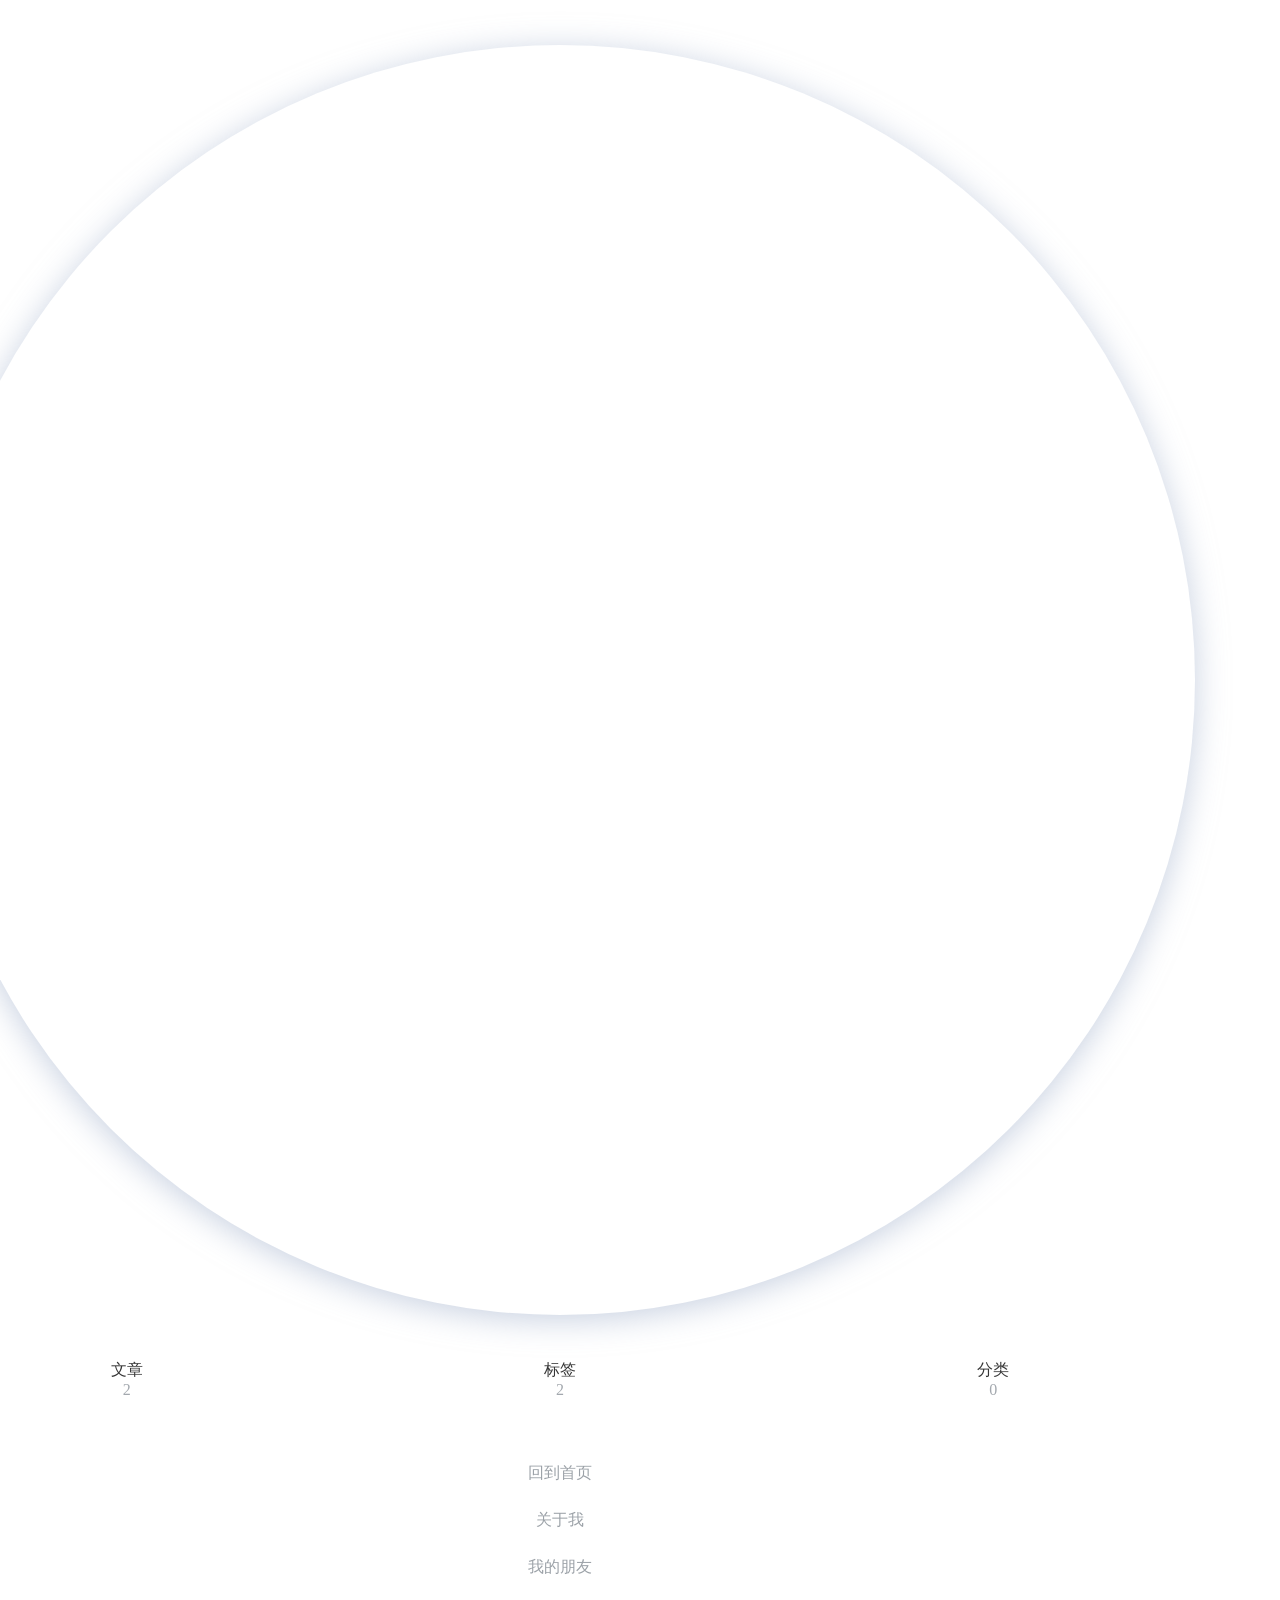
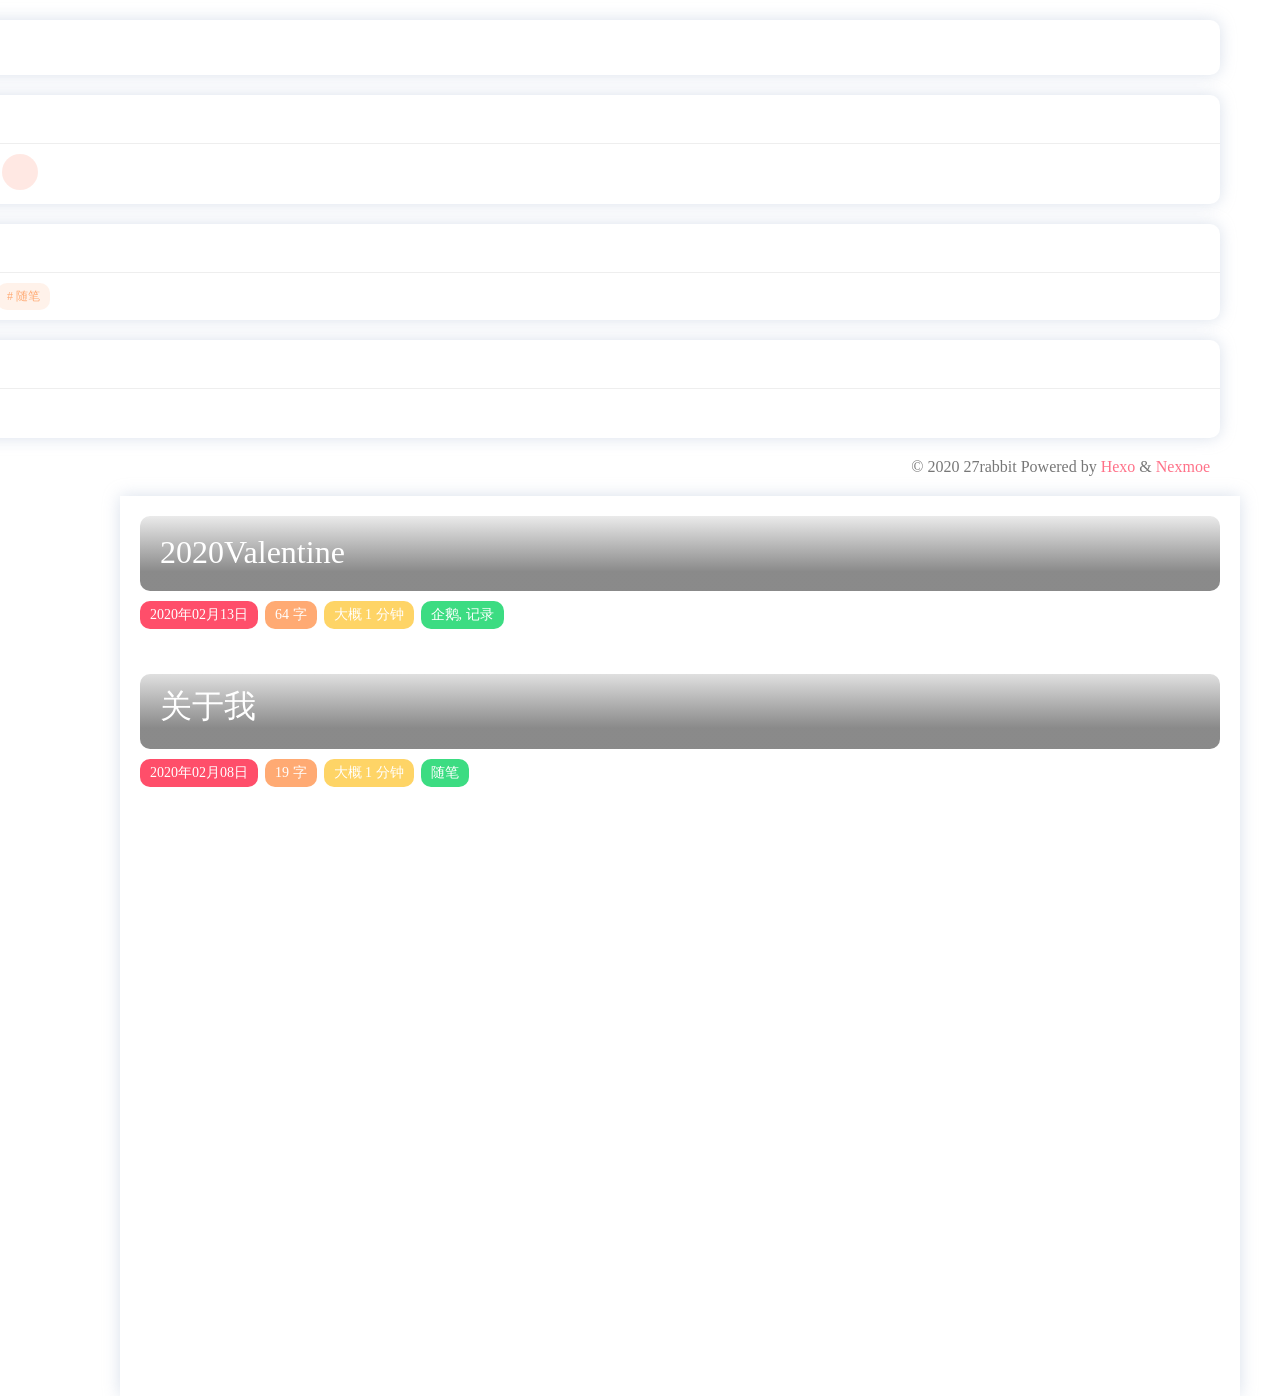
==== commit ae9233f0: "Site updated: 2020-02-14 10:41:19" ====
--- a/archives/index.html
+++ b/archives/index.html
@@ -10,7 +10,7 @@
   
   
 
-  <link rel="shortcut icon" href="https://s2.ax1x.com/2020/02/13/1O9ffJ.png" type="image/png" />
+  <link rel="shortcut icon" href="/favicon.ico" type="image/png" />
   <meta property="og:type" content="website">
 <meta property="og:title" content="27rabbit">
 <meta property="og:url" content="http://27rabbit.xyz/archives/index.html">
@@ -22,7 +22,7 @@
   <link rel="stylesheet" href="https://cdn.jsdelivr.net/npm/highlight.js@9.15.8/styles/atom-one-dark.css">
   
   <link rel="stylesheet" href="//at.alicdn.com/t/font_1038733_0xvrvpg9c0r.css">
-  <link rel="stylesheet" href="/css/style.css?v=1581597419939">
+  <link rel="stylesheet" href="/css/style.css?v=1581648075719">
 
    
     <style>
@@ -56,8 +56,8 @@
         </a>
     </div>
     <div class="nexmoe-count">
-        <div><span>文章</span>1</div>
-        <div><span>标签</span>1</div>
+        <div><span>文章</span>2</div>
+        <div><span>标签</span>2</div>
         <div><span>分类</span>0</div>
     </div>
     <ul class="nexmoe-list mdui-list" mdui-collapse="{accordion: true}">
@@ -101,6 +101,8 @@
             <i class="nexmoefont icon-bilibili"></i>
         </a><a class="mdui-ripple" href="https://github.com/27rabbit-penguin/" target="_blank" mdui-tooltip="{content: 'GitHub'}" style="color: rgb(25, 23, 23);background-color: rgba(25, 23, 23, .15);">
             <i class="nexmoefont icon-github"></i>
+        </a><a class="mdui-ripple" href="https://s2.ax1x.com/2020/02/13/1Od7RO.png" target="_blank" mdui-tooltip="{content: 'QQ'}" style="color: rgb(255, 99, 71);background-color: rgba(255, 99, 71, .15);">
+            <i class="nexmoefont icon-QQ"></i>
         </a>
     </div>
 </div>
@@ -112,7 +114,7 @@
   <div class="nexmoe-widget-wrap">
     <h3 class="nexmoe-widget-title">标签云</h3>
     <div id="randomtagcloud" class="nexmoe-widget tagcloud">
-      <a href="/tags/%E9%9A%8F%E7%AC%94/" style="font-size: 10px;">随笔</a>
+      <a href="/tags/%E4%BC%81%E9%B9%85-%E8%AE%B0%E5%BD%95/" style="font-size: 10px;">企鹅, 记录</a> <a href="/tags/%E9%9A%8F%E7%AC%94/" style="font-size: 10px;">随笔</a>
     </div>
     
   </div>
@@ -146,6 +148,27 @@
 <section class="nexmoe-archives">
     
     <div class="nexmoe-post">
+        <a href="/2020/02/13/2020Valentine/">
+            
+                <div class="nexmoe-post-cover mdui-ripple"> 
+                    <img data-src="https://i.loli.net/2020/02/13/C8mOFnyp7YLqkBA.jpg" data-sizes="auto" alt="2020Valentine" class="lazyload">
+                    <h1>2020Valentine</h1>
+                </div>
+            
+        </a>
+        <div class="nexmoe-post-meta">
+            <a><i class="nexmoefont icon-calendar-fill"></i>2020年02月13日</a>
+            <a><i class="nexmoefont icon-areachart"></i>64 字</a>
+            <a><i class="nexmoefont icon-time-circle-fill"></i>大概 1 分钟</a>
+            
+            
+                <a class="nexmoefont icon-tag-fill -link" href="/tags/%E4%BC%81%E9%B9%85-%E8%AE%B0%E5%BD%95/" rel="tag">企鹅, 记录</a>
+            
+        </div>
+        <div style="height: 50px;"></div>
+    </div>
+    
+    <div class="nexmoe-post">
         <a href="/2020/02/08/about-me/">
             
                 <div class="nexmoe-post-cover mdui-ripple"> 
@@ -175,7 +198,7 @@
 <script>hljs.initHighlightingOnLoad();</script>
 <script src="https://cdn.jsdelivr.net/npm/lazysizes@5.1.0/lazysizes.min.js"></script>
 
-<script src="/js/app.js?v=1581597419942"></script>
+<script src="/js/app.js?v=1581648075722"></script>
 
 
     <script src="https://cdn.jsdelivr.net/gh/xtaodada/xtaodada.github.io@0.0.2/copy.js"></script>
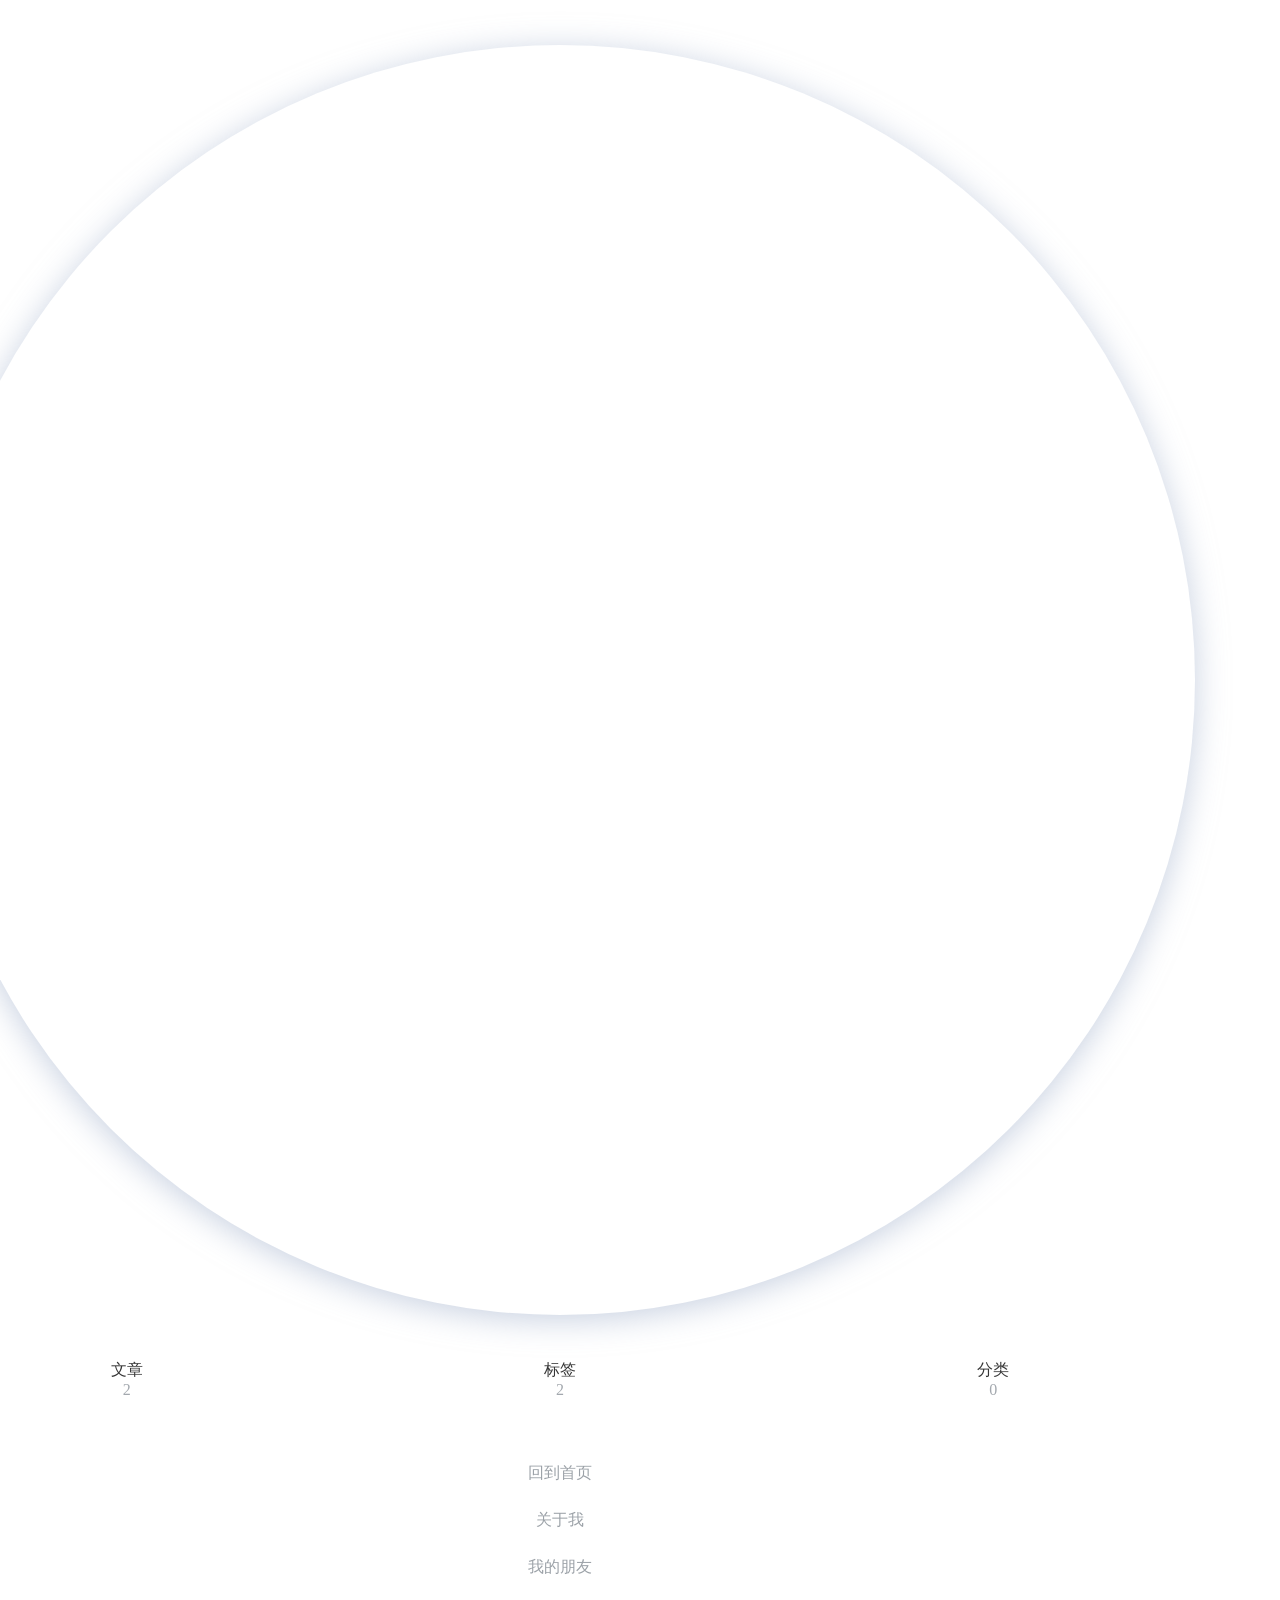
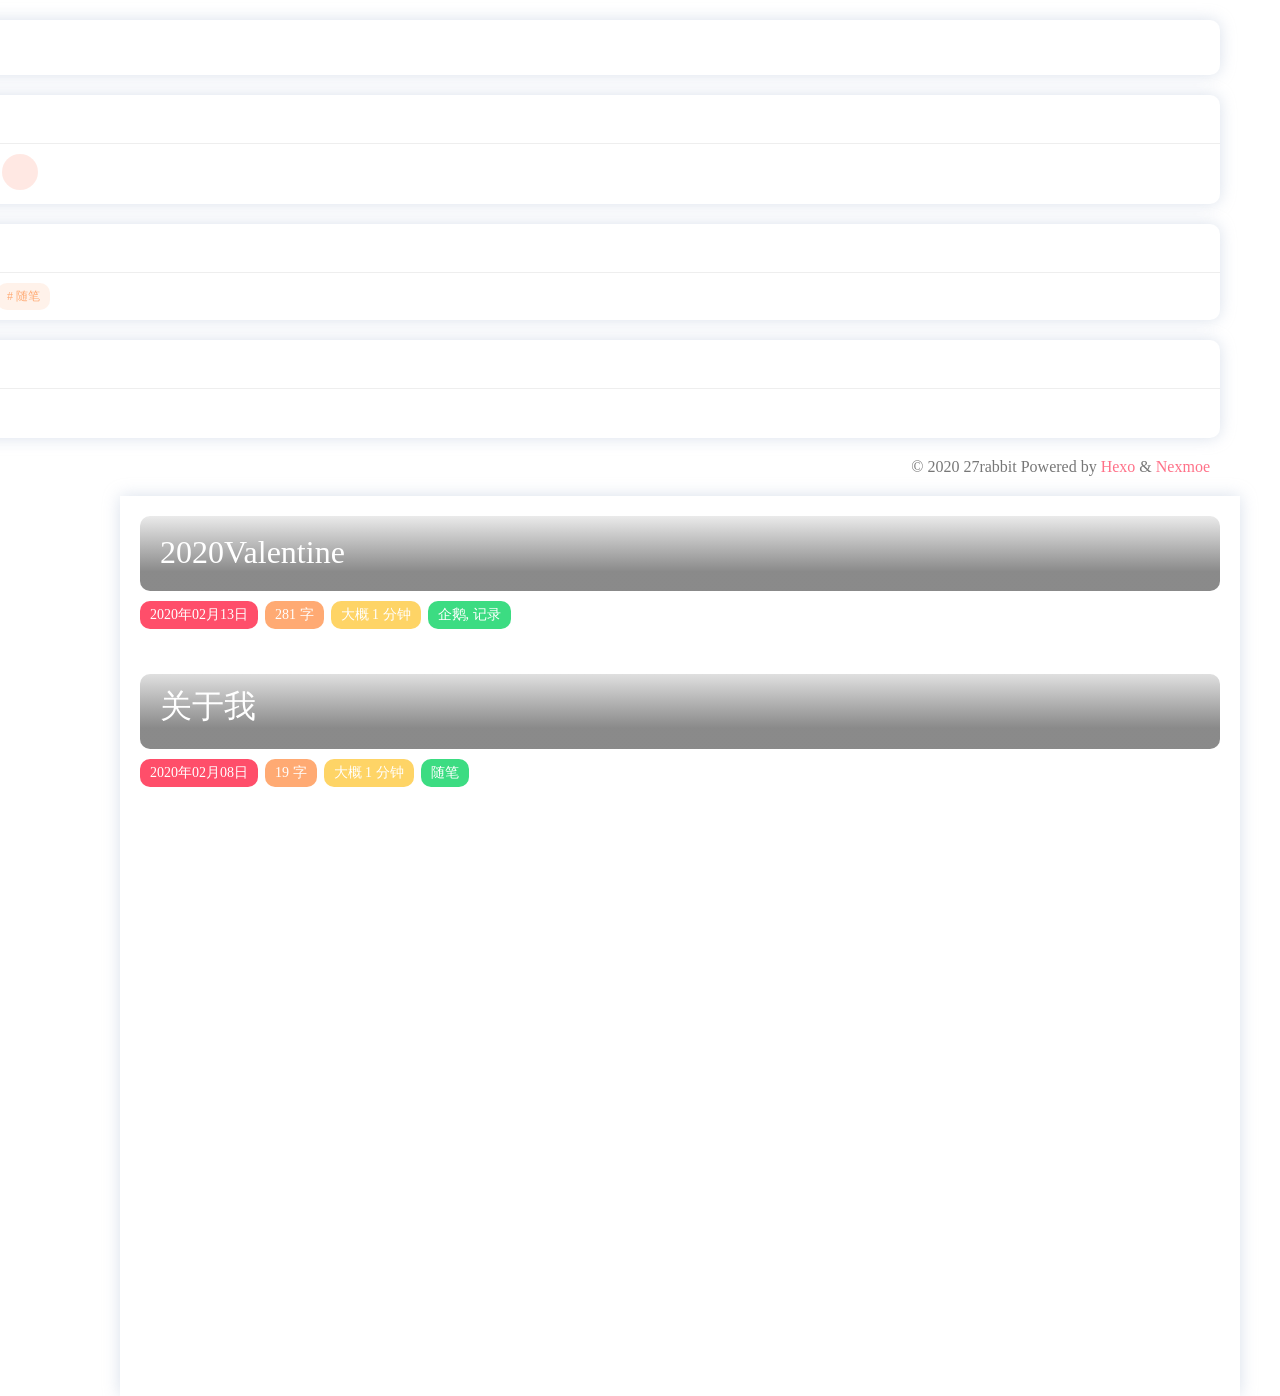
==== commit 9d86ea5f: "Site updated: 2020-02-14 11:29:47" ====
--- a/archives/index.html
+++ b/archives/index.html
@@ -22,7 +22,7 @@
   <link rel="stylesheet" href="https://cdn.jsdelivr.net/npm/highlight.js@9.15.8/styles/atom-one-dark.css">
   
   <link rel="stylesheet" href="//at.alicdn.com/t/font_1038733_0xvrvpg9c0r.css">
-  <link rel="stylesheet" href="/css/style.css?v=1581648075719">
+  <link rel="stylesheet" href="/css/style.css?v=1581650983657">
 
    
     <style>
@@ -158,7 +158,7 @@
         </a>
         <div class="nexmoe-post-meta">
             <a><i class="nexmoefont icon-calendar-fill"></i>2020年02月13日</a>
-            <a><i class="nexmoefont icon-areachart"></i>64 字</a>
+            <a><i class="nexmoefont icon-areachart"></i>281 字</a>
             <a><i class="nexmoefont icon-time-circle-fill"></i>大概 1 分钟</a>
             
             
@@ -198,7 +198,7 @@
 <script>hljs.initHighlightingOnLoad();</script>
 <script src="https://cdn.jsdelivr.net/npm/lazysizes@5.1.0/lazysizes.min.js"></script>
 
-<script src="/js/app.js?v=1581648075722"></script>
+<script src="/js/app.js?v=1581650983659"></script>
 
 
     <script src="https://cdn.jsdelivr.net/gh/xtaodada/xtaodada.github.io@0.0.2/copy.js"></script>
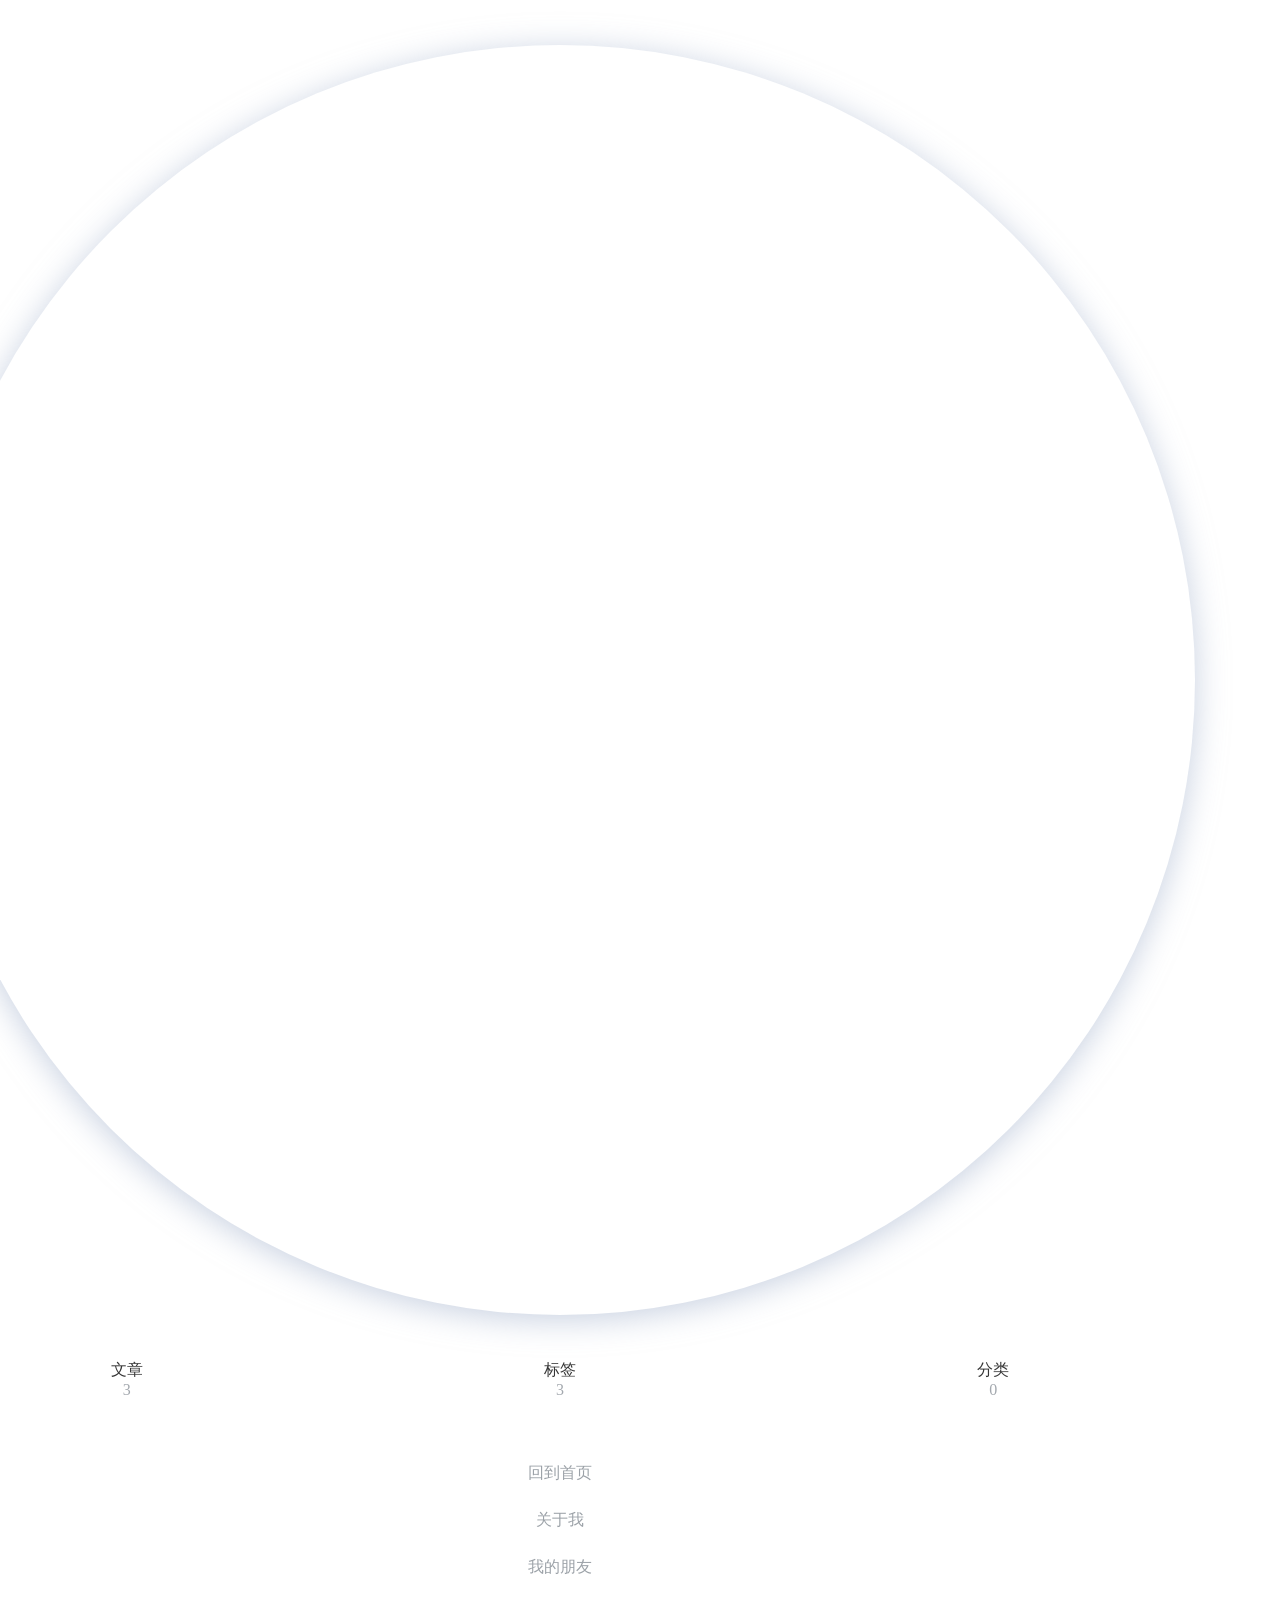
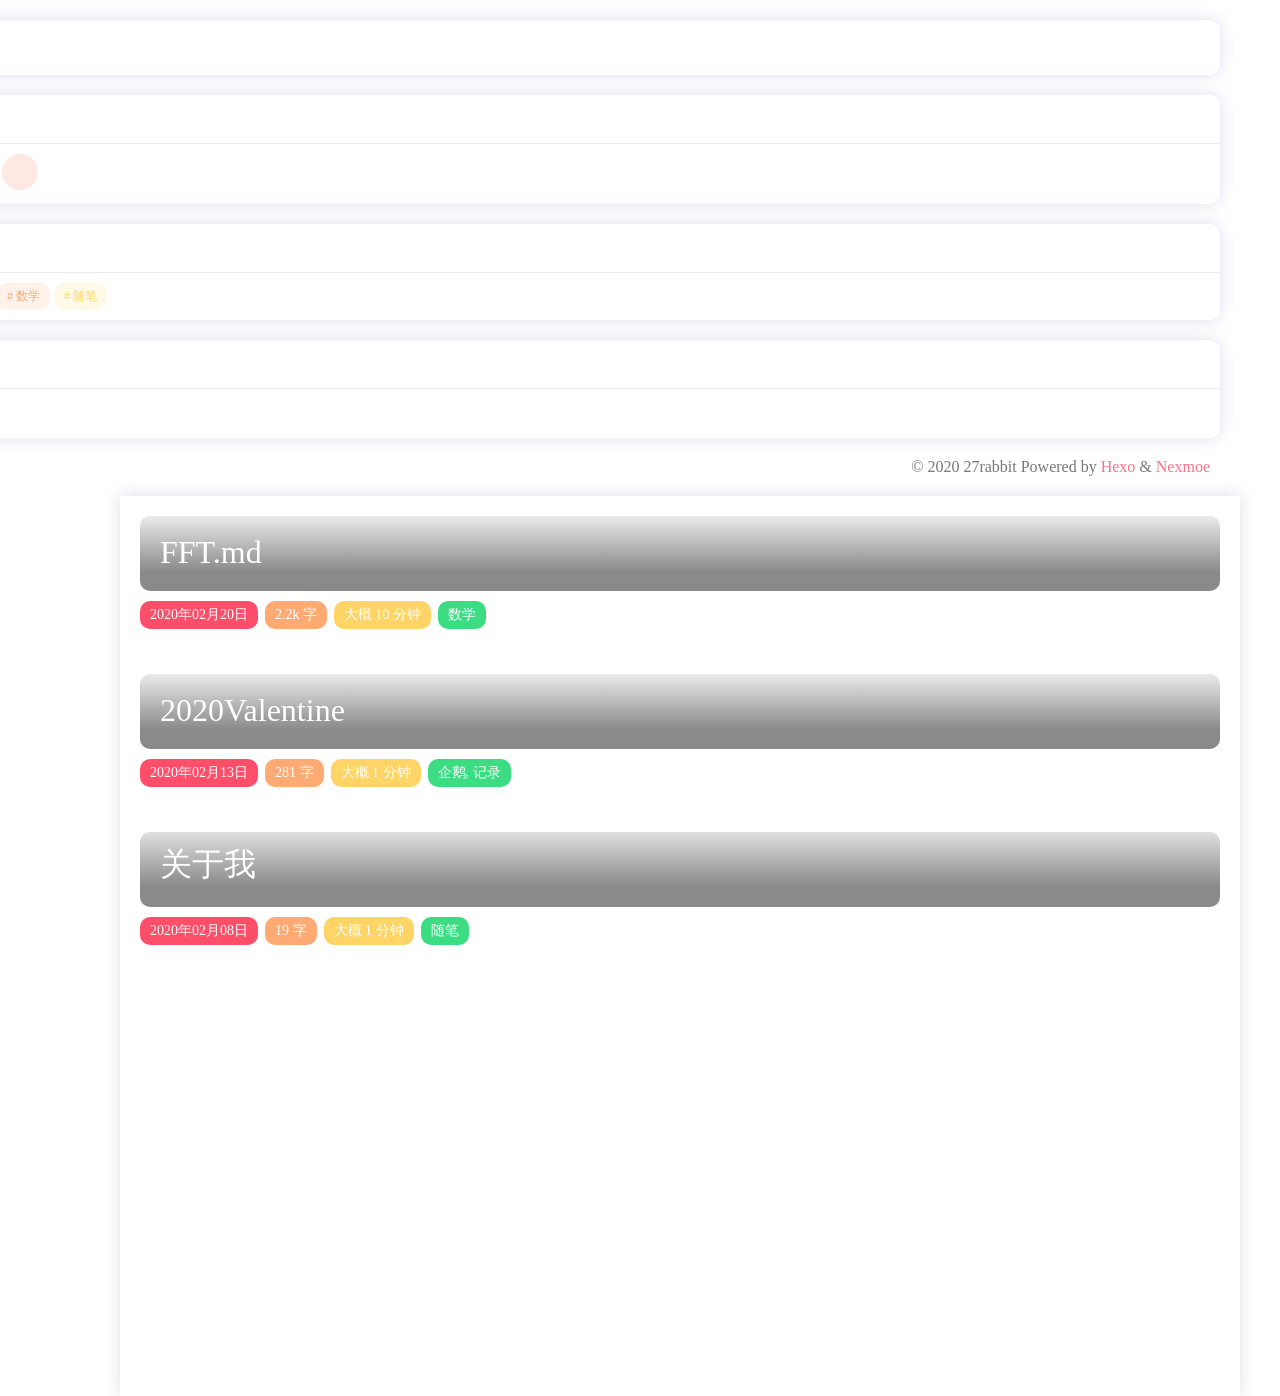
==== commit ffa1dc23: "Site updated: 2020-02-22 16:41:50" ====
--- a/archives/index.html
+++ b/archives/index.html
@@ -22,7 +22,7 @@
   <link rel="stylesheet" href="https://cdn.jsdelivr.net/npm/highlight.js@9.15.8/styles/atom-one-dark.css">
   
   <link rel="stylesheet" href="//at.alicdn.com/t/font_1038733_0xvrvpg9c0r.css">
-  <link rel="stylesheet" href="/css/style.css?v=1581650983657">
+  <link rel="stylesheet" href="/css/style.css?v=1582360409306">
 
    
     <style>
@@ -56,8 +56,8 @@
         </a>
     </div>
     <div class="nexmoe-count">
-        <div><span>文章</span>2</div>
-        <div><span>标签</span>2</div>
+        <div><span>文章</span>3</div>
+        <div><span>标签</span>3</div>
         <div><span>分类</span>0</div>
     </div>
     <ul class="nexmoe-list mdui-list" mdui-collapse="{accordion: true}">
@@ -114,7 +114,7 @@
   <div class="nexmoe-widget-wrap">
     <h3 class="nexmoe-widget-title">标签云</h3>
     <div id="randomtagcloud" class="nexmoe-widget tagcloud">
-      <a href="/tags/%E4%BC%81%E9%B9%85-%E8%AE%B0%E5%BD%95/" style="font-size: 10px;">企鹅, 记录</a> <a href="/tags/%E9%9A%8F%E7%AC%94/" style="font-size: 10px;">随笔</a>
+      <a href="/tags/%E4%BC%81%E9%B9%85-%E8%AE%B0%E5%BD%95/" style="font-size: 10px;">企鹅, 记录</a> <a href="/tags/%E6%95%B0%E5%AD%A6/" style="font-size: 10px;">数学</a> <a href="/tags/%E9%9A%8F%E7%AC%94/" style="font-size: 10px;">随笔</a>
     </div>
     
   </div>
@@ -148,6 +148,27 @@
 <section class="nexmoe-archives">
     
     <div class="nexmoe-post">
+        <a href="/2020/02/20/FFT/">
+            
+                <div class="nexmoe-post-cover mdui-ripple"> 
+                    <img data-src="https://i.loli.net/2020/02/13/C8mOFnyp7YLqkBA.jpg" data-sizes="auto" alt="FFT.md" class="lazyload">
+                    <h1>FFT.md</h1>
+                </div>
+            
+        </a>
+        <div class="nexmoe-post-meta">
+            <a><i class="nexmoefont icon-calendar-fill"></i>2020年02月20日</a>
+            <a><i class="nexmoefont icon-areachart"></i>2.2k 字</a>
+            <a><i class="nexmoefont icon-time-circle-fill"></i>大概 10 分钟</a>
+            
+            
+                <a class="nexmoefont icon-tag-fill -link" href="/tags/%E6%95%B0%E5%AD%A6/" rel="tag">数学</a>
+            
+        </div>
+        <div style="height: 50px;"></div>
+    </div>
+    
+    <div class="nexmoe-post">
         <a href="/2020/02/13/2020Valentine/">
             
                 <div class="nexmoe-post-cover mdui-ripple"> 
@@ -198,7 +219,7 @@
 <script>hljs.initHighlightingOnLoad();</script>
 <script src="https://cdn.jsdelivr.net/npm/lazysizes@5.1.0/lazysizes.min.js"></script>
 
-<script src="/js/app.js?v=1581650983659"></script>
+<script src="/js/app.js?v=1582360409314"></script>
 
 
     <script src="https://cdn.jsdelivr.net/gh/xtaodada/xtaodada.github.io@0.0.2/copy.js"></script>
@@ -215,6 +236,21 @@
 
 
 
+<script type="text/x-mathjax-config">
+    MathJax.Hub.Config({
+        tex2jax: {
+            inlineMath: [ ["$","$"], ["\\(","\\)"] ],
+            skipTags: ['script', 'noscript', 'style', 'textarea', 'pre', 'code'],
+            processEscapes: true
+        }
+    });
+    MathJax.Hub.Queue(function() {
+        var all = MathJax.Hub.getAllJax();
+        for (var i = 0; i < all.length; ++i)
+            all[i].SourceElement().parentNode.className += ' has-jax';
+    });
+</script>
+<script src="https://cdnjs.cloudflare.com/ajax/libs/mathjax/2.7.1/MathJax.js?config=TeX-MML-AM_CHTML"></script>
 </body>
 
 </html>
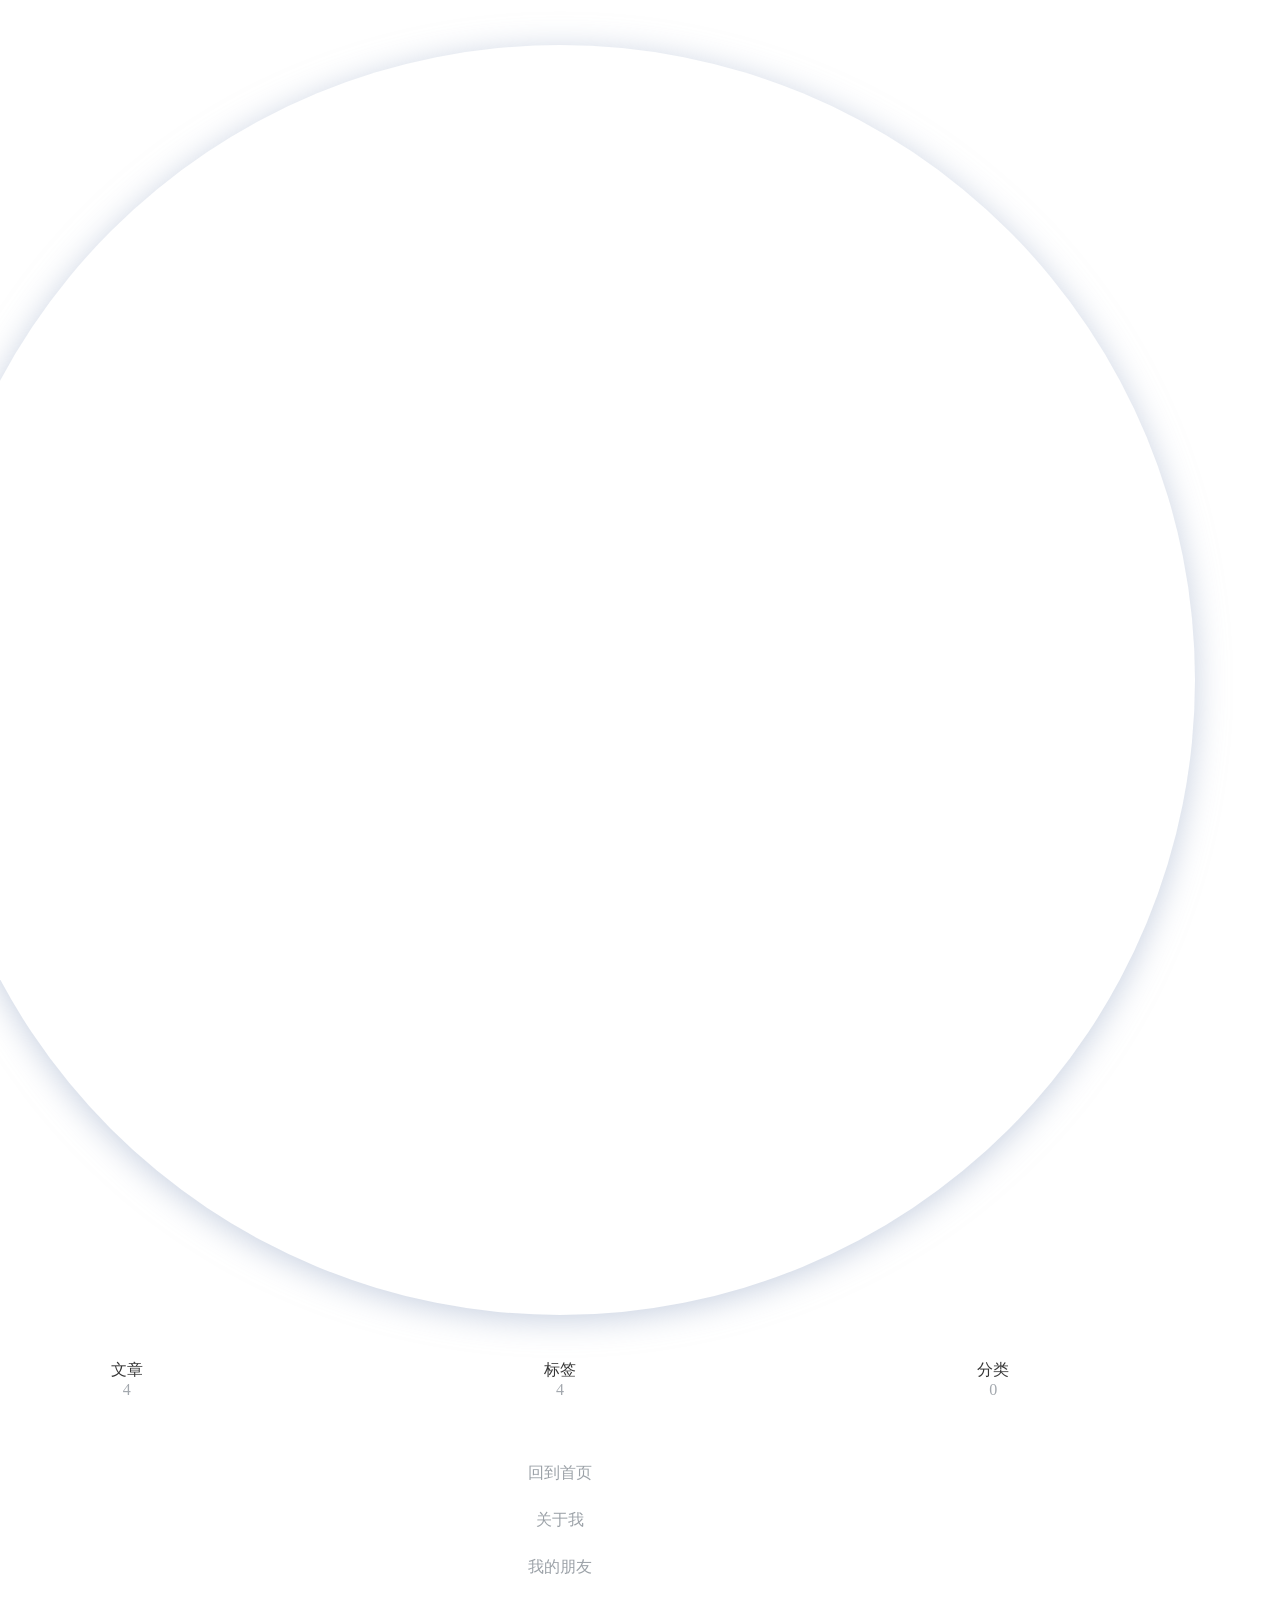
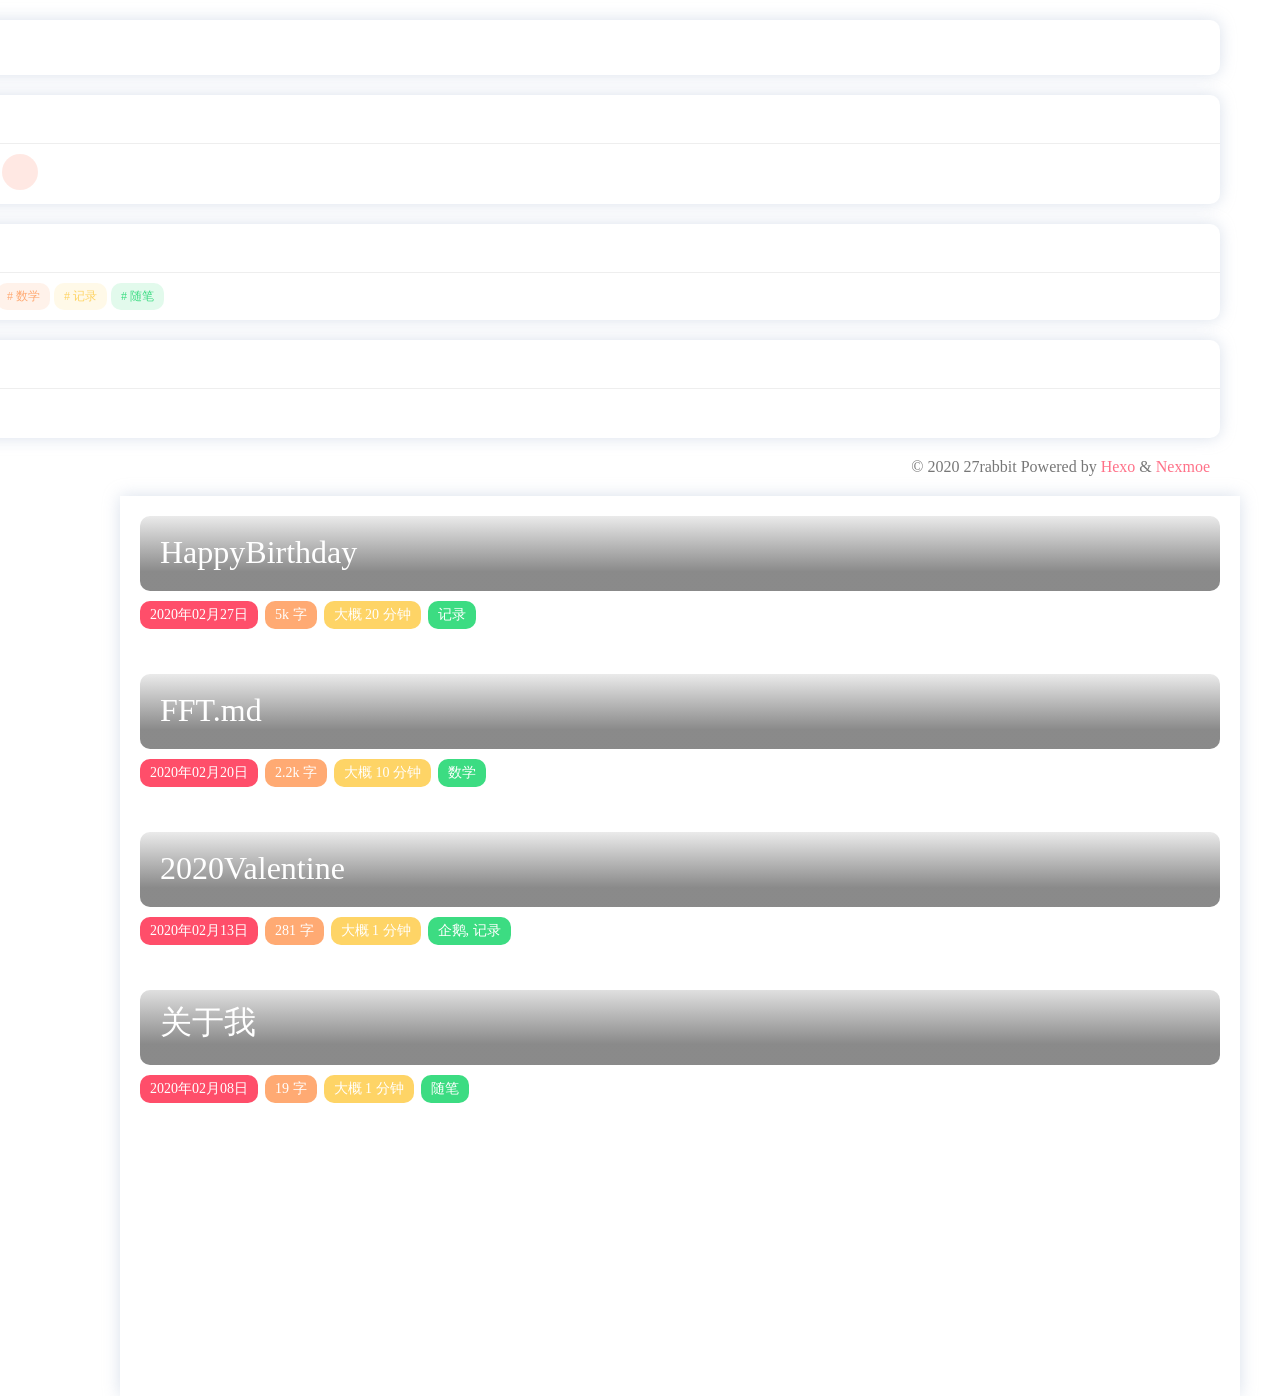
==== commit 726186f1: "Site updated: 2020-02-27 21:41:21" ====
--- a/archives/index.html
+++ b/archives/index.html
@@ -22,7 +22,7 @@
   <link rel="stylesheet" href="https://cdn.jsdelivr.net/npm/highlight.js@9.15.8/styles/atom-one-dark.css">
   
   <link rel="stylesheet" href="//at.alicdn.com/t/font_1038733_0xvrvpg9c0r.css">
-  <link rel="stylesheet" href="/css/style.css?v=1582360409306">
+  <link rel="stylesheet" href="/css/style.css?v=1582810877676">
 
    
     <style>
@@ -56,8 +56,8 @@
         </a>
     </div>
     <div class="nexmoe-count">
-        <div><span>文章</span>3</div>
-        <div><span>标签</span>3</div>
+        <div><span>文章</span>4</div>
+        <div><span>标签</span>4</div>
         <div><span>分类</span>0</div>
     </div>
     <ul class="nexmoe-list mdui-list" mdui-collapse="{accordion: true}">
@@ -114,7 +114,7 @@
   <div class="nexmoe-widget-wrap">
     <h3 class="nexmoe-widget-title">标签云</h3>
     <div id="randomtagcloud" class="nexmoe-widget tagcloud">
-      <a href="/tags/%E4%BC%81%E9%B9%85-%E8%AE%B0%E5%BD%95/" style="font-size: 10px;">企鹅, 记录</a> <a href="/tags/%E6%95%B0%E5%AD%A6/" style="font-size: 10px;">数学</a> <a href="/tags/%E9%9A%8F%E7%AC%94/" style="font-size: 10px;">随笔</a>
+      <a href="/tags/%E4%BC%81%E9%B9%85-%E8%AE%B0%E5%BD%95/" style="font-size: 10px;">企鹅, 记录</a> <a href="/tags/%E6%95%B0%E5%AD%A6/" style="font-size: 10px;">数学</a> <a href="/tags/%E8%AE%B0%E5%BD%95/" style="font-size: 10px;">记录</a> <a href="/tags/%E9%9A%8F%E7%AC%94/" style="font-size: 10px;">随笔</a>
     </div>
     
   </div>
@@ -148,6 +148,27 @@
 <section class="nexmoe-archives">
     
     <div class="nexmoe-post">
+        <a href="/2020/02/27/HappyBirthday/">
+            
+                <div class="nexmoe-post-cover mdui-ripple"> 
+                    <img data-src="https://i.loli.net/2020/02/27/6s9gQWvBr3Jtwxj.jpg" data-sizes="auto" alt="HappyBirthday" class="lazyload">
+                    <h1>HappyBirthday</h1>
+                </div>
+            
+        </a>
+        <div class="nexmoe-post-meta">
+            <a><i class="nexmoefont icon-calendar-fill"></i>2020年02月27日</a>
+            <a><i class="nexmoefont icon-areachart"></i>5k 字</a>
+            <a><i class="nexmoefont icon-time-circle-fill"></i>大概 20 分钟</a>
+            
+            
+                <a class="nexmoefont icon-tag-fill -link" href="/tags/%E8%AE%B0%E5%BD%95/" rel="tag">记录</a>
+            
+        </div>
+        <div style="height: 50px;"></div>
+    </div>
+    
+    <div class="nexmoe-post">
         <a href="/2020/02/20/FFT/">
             
                 <div class="nexmoe-post-cover mdui-ripple"> 
@@ -219,7 +240,7 @@
 <script>hljs.initHighlightingOnLoad();</script>
 <script src="https://cdn.jsdelivr.net/npm/lazysizes@5.1.0/lazysizes.min.js"></script>
 
-<script src="/js/app.js?v=1582360409314"></script>
+<script src="/js/app.js?v=1582810877681"></script>
 
 
     <script src="https://cdn.jsdelivr.net/gh/xtaodada/xtaodada.github.io@0.0.2/copy.js"></script>
